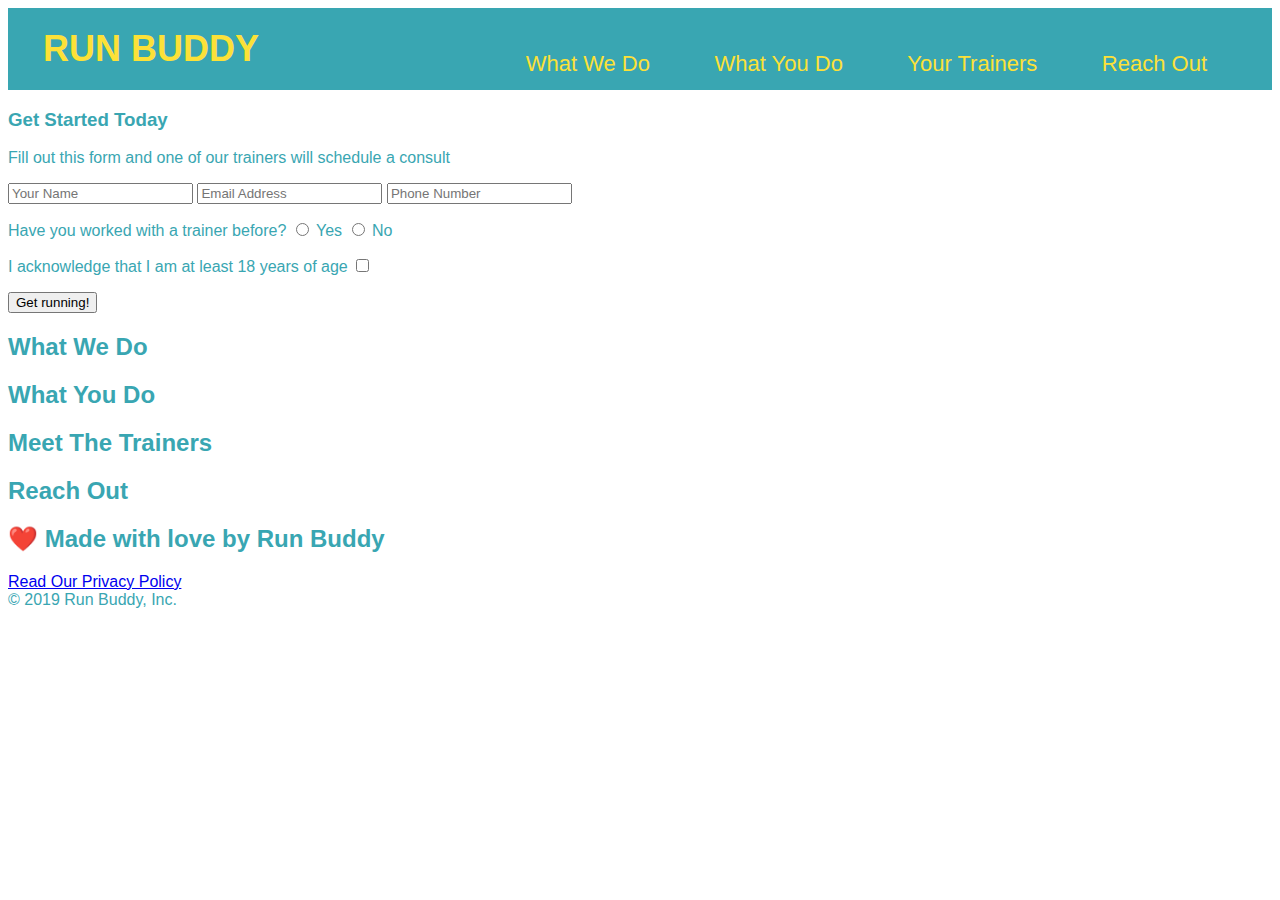
==== index.html @ 3d47bab9 "finished the HTML for the form" ====
<!DOCTYPE html>
<html lang="en">
<head>
<meta charset="UTF-8" /> 
<title>Run Buddy</title>
<link rel="stylesheet" href="./assets/css/style.css"/>
</style>
</head>
<body>
    <!--navigation-->
    <header>
    <h1>
        <a href="/">RUN BUDDY</a>
    </h1>
    <nav>
        <!--Unordered list elements-->
        <ul>
            <!--List item element-->
            <li>
                <!--Anchor element-->
                <a href="#what-we-do">What We Do</a>
            </li>
            <li>
                <a href="#what-you-do">What You Do</a>
            </li>
            <li>
            <a href="#your-trainers">Your Trainers</a>
            </li>
            <li>
                <a href="#reach-out">Reach Out</a>
            </li>
        </ul>
    </nav>
</header>

<!--hero/jumbotron-->
<section>
    <div>
        <h3>Get Started Today</h3>
        <p>Fill out this form and one of our trainers will schedule a consult</p>

        <!--Form Elements-->
        <form>
            <label for="Enter full name:"></label>
            <input type="text" placeholder="Your Name" name="name" id="name" />
            <label for="Enter email address:"></label>
            <input type="email" placeholder="Email Address" id="email" />
            <label for="Enter a telephone number:"></label>
            <input type="tel" placeholder="Phone Number" id="phone" />
            <p>
                Have you worked with a trainer before?
                <input type="radio" name="trainer-confirm" id="trainer-yes" />
                <label for="trainer-yes">Yes</label>
                <input type="radio" name="trainer-confirm" id="trainer-no" />
                <label for="trainer-no">No</label>
            </p>
            <p>
                I acknowledge that I am at least 18 years of age
                <input type="checkbox" name="age-confirm" id="checkbox" />
            </p>
            <button type="submit">
                Get running!
            </button>
        </form>
    </div>
</section>
<!--End hero-->

<!--"What we do" section-->
<section>
    <h2>What We Do</h2>
</section>

<!--"What you do" section-->
<section>
    <h2> What You Do</h2>
</section>

<!--meet the trainers-->
<section>
    <h2>Meet The Trainers</h2>
</section>

<!--"reach out" section-->
<section>
    <h2>Reach Out</h2>
</section>

<!--footer-->
<footer>
    <h2>❤️ Made with love by Run Buddy</h2>
    <div>
        <a href="#">Read Our Privacy Policy</a><br />
        &copy; 2019 Run Buddy, Inc.
    </div>
</footer>
</body>
</html>
---- assets/css/style.css ----
body {
    /* more on this crazy alphanumerical value in a minute*/
    color: #39a6b2;
    font-family: Helvetica, Arial, sans-serif;
}

/* apply styles to <header> */
header {
    padding:20px 35px;
    background-color: #39a6b2;
}

header h1 {
    font-weight: bold;
    font-size: 36px;
    color: #fce138;
    margin: 0;
    display: inline;
}
header a {
    color: #fce138;
    text-decoration: none;
}

header nav {
    float: right;
    margin: 7px 0;
}

header nav ul li {
    display: inline;
}

header nav ul li a {
    margin: 0 30px;
    font-weight: lighter;
    font-size: 22px;
}
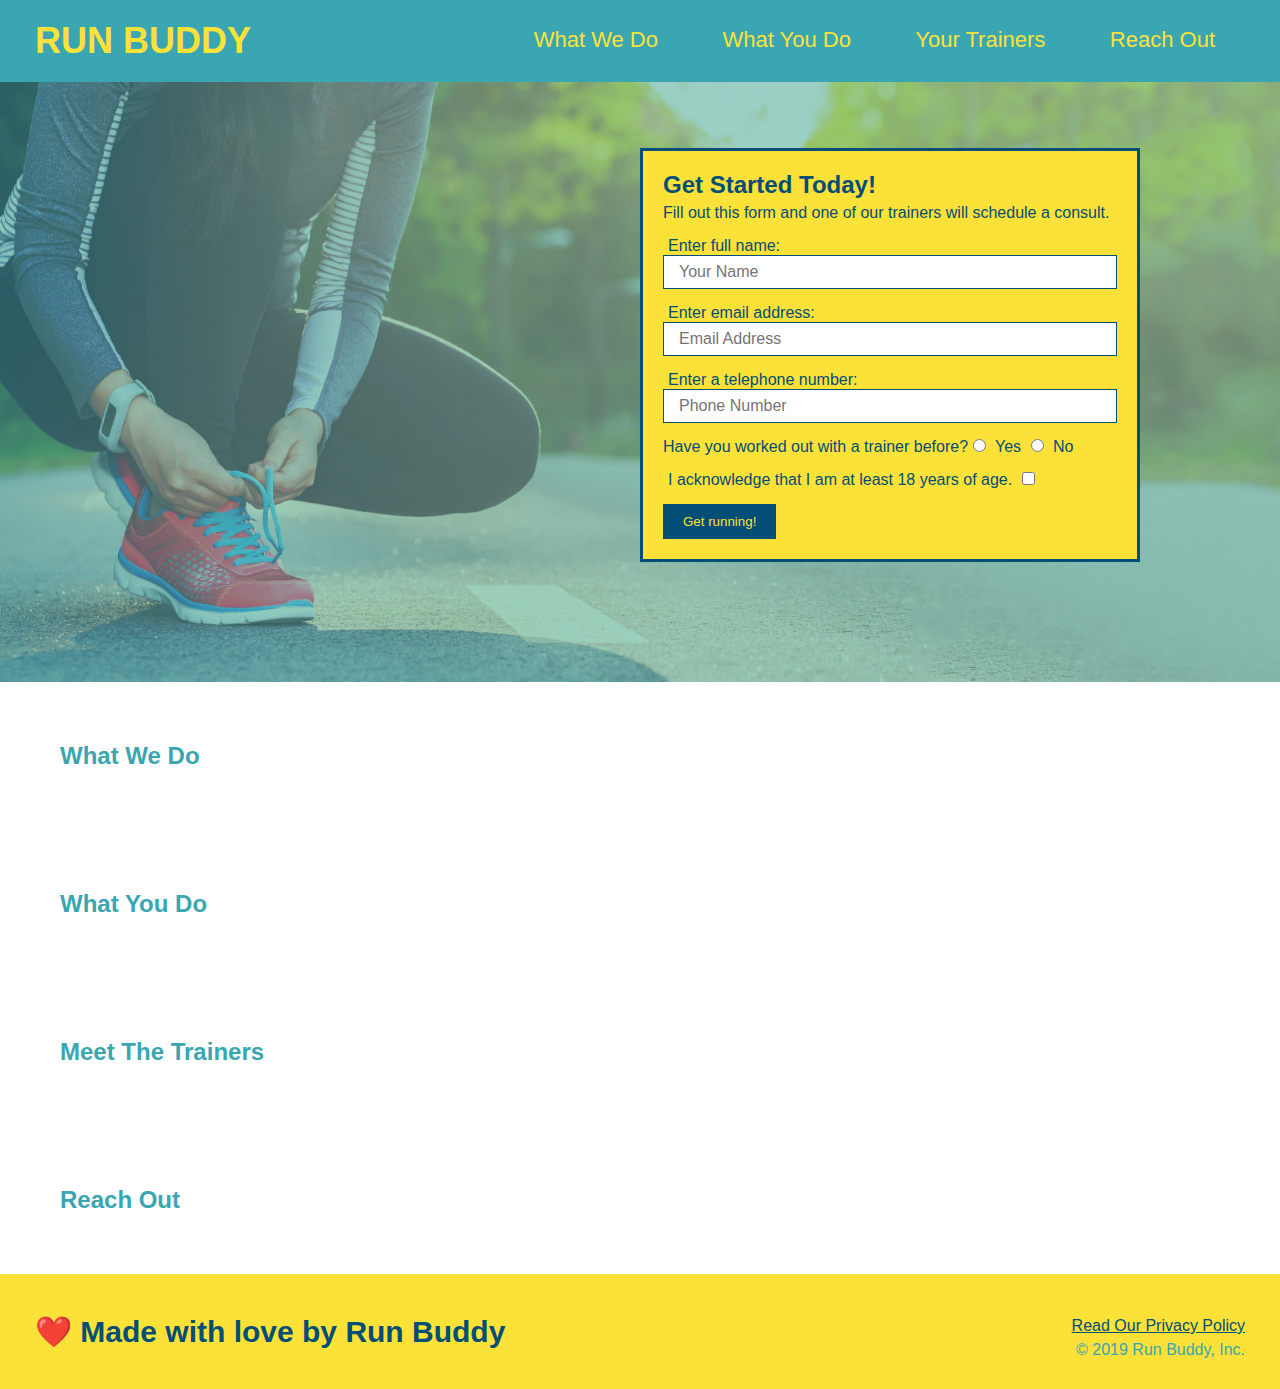
==== commit ae5bbc52: "styled hero section" ====
--- a/index.html
+++ b/index.html
@@ -24,7 +24,7 @@
                 <a href="#what-you-do">What You Do</a>
             </li>
             <li>
-            <a href="#your-trainers">Your Trainers</a>
+                <a href="#your-trainers">Your Trainers</a>
             </li>
             <li>
                 <a href="#reach-out">Reach Out</a>
@@ -33,38 +33,38 @@
     </nav>
 </header>
 
-<!--hero/jumbotron-->
-<section>
-    <div>
-        <h3>Get Started Today</h3>
-        <p>Fill out this form and one of our trainers will schedule a consult</p>
-
-        <!--Form Elements-->
-        <form>
-            <label for="Enter full name:"></label>
-            <input type="text" placeholder="Your Name" name="name" id="name" />
-            <label for="Enter email address:"></label>
-            <input type="email" placeholder="Email Address" id="email" />
-            <label for="Enter a telephone number:"></label>
-            <input type="tel" placeholder="Phone Number" id="phone" />
-            <p>
-                Have you worked with a trainer before?
-                <input type="radio" name="trainer-confirm" id="trainer-yes" />
-                <label for="trainer-yes">Yes</label>
-                <input type="radio" name="trainer-confirm" id="trainer-no" />
-                <label for="trainer-no">No</label>
-            </p>
-            <p>
-                I acknowledge that I am at least 18 years of age
-                <input type="checkbox" name="age-confirm" id="checkbox" />
-            </p>
-            <button type="submit">
-                Get running!
-            </button>
-        </form>
+<!-- hero section -->
+<section class="hero">
+    <div class="hero-form">
+      <h3>Get Started Today!</h3>
+      <p>Fill out this form and one of our trainers will schedule a consult.</p>
+      <form>
+        <label for="name">Enter full name:</label>
+        <input type="text" placeholder="Your Name" name="name" id="name" class="form-input"/>
+        <label for="email">Enter email address:</label>
+        <input type="email" placeholder="Email Address" name="email" id="email" class="form-input"/>
+        <label for="phone">Enter a telephone number:</label>
+        <input type="tel" placeholder="Phone Number" name="phone" id="phone" class="form-input"/>
+        <p>
+          Have you worked out with a trainer before?
+          <input type="radio" name="trainer-confirm" id="trainer-yes" />
+          <label for="trainer-yes">Yes</label>
+          <input type="radio" name="trainer-confirm" id="trainer-no" />
+          <label for="trainer-no">No</label>
+        </p>
+        <p>
+          <label for="checkbox" >
+            I acknowledge that I am at least 18 years of age.
+          </label>
+          <input type="checkbox" name="age-confirm" id="checkbox" />
+        </p>
+        <button type="submit">
+          Get running!
+        </button>
+      </form>
     </div>
-</section>
-<!--End hero-->
+  </section>
+  <!-- end hero -->
 
 <!--"What we do" section-->
 <section>
--- a/assets/css/style.css
+++ b/assets/css/style.css
@@ -1,3 +1,8 @@
+* {
+    margin: 0;
+    box-sizing: border-box;
+}
+
 body {
     /* more on this crazy alphanumerical value in a minute*/
     color: #39a6b2;
@@ -35,4 +40,85 @@
     margin: 0 30px;
     font-weight: lighter;
     font-size: 22px;
-}+}
+
+/* Apply styling to <footer>*/
+footer {
+    background: #fce138;
+    width: 100%;
+    padding: 40px 35px;
+}
+
+footer h2 {
+    display: inline;
+    color: #024e76;
+    font-size: 30px;
+    margin: 0;
+}
+
+footer div {
+    float: right;
+    line-height: 1.5;
+    text-align: right;
+}
+
+footer a {
+    color: #024e76;
+}
+
+section {
+    padding: 60px;
+}
+
+/*Hero Style Start*/
+.hero {
+    background-image: url("../images/hero-bg.jpg");
+    height: 600px;
+    background-size: cover;
+    background-position: center;
+    position: relative;
+}
+
+.hero-form {
+    color: #024e76;
+    background-color: #fce138;
+    padding: 20px;
+    width: 500px;
+    border-style: solid;
+    border-width: 3px;
+    border-color: #024e76;
+    position: absolute;
+    bottom: 120px;
+    right: 140px;
+}
+.hero-form h3 {
+    margin: 0px;
+    font-size: 24px;
+}
+
+.hero-form p {
+    margin: 5px 0 15px 0;
+}
+
+.form-input {
+    border: 1px solid #024e76;
+    display: block;
+    padding: 7px 15px;
+    font-size: 16px;
+    color: #024e76;
+    width: 100%;
+    margin-bottom: 15px;
+}
+
+.hero-form label {
+    margin: 0 5px;
+}
+
+.hero-form button {
+    color: #fce138;
+    background-color: #024e76;
+    border: none;
+    padding: 10px 20px;
+    font-size: 16 px;
+}
+/*Hero Style End*/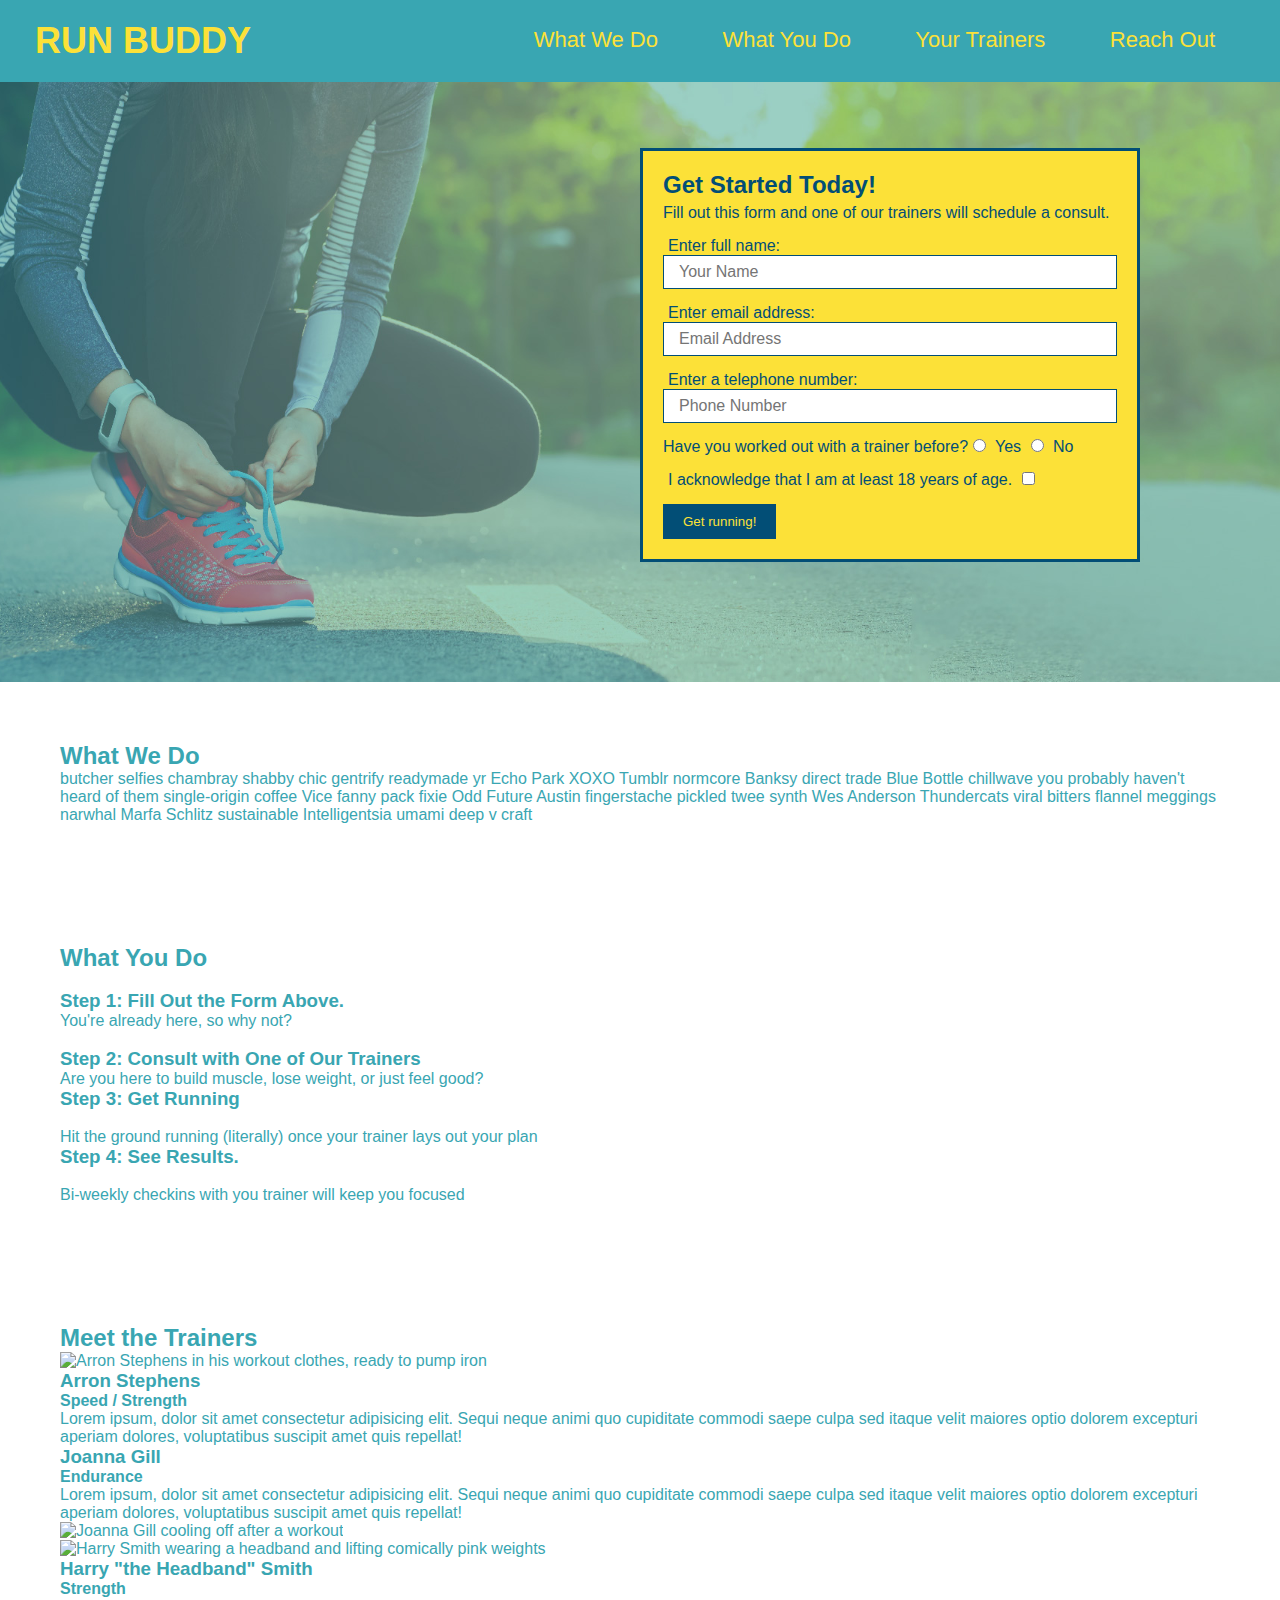
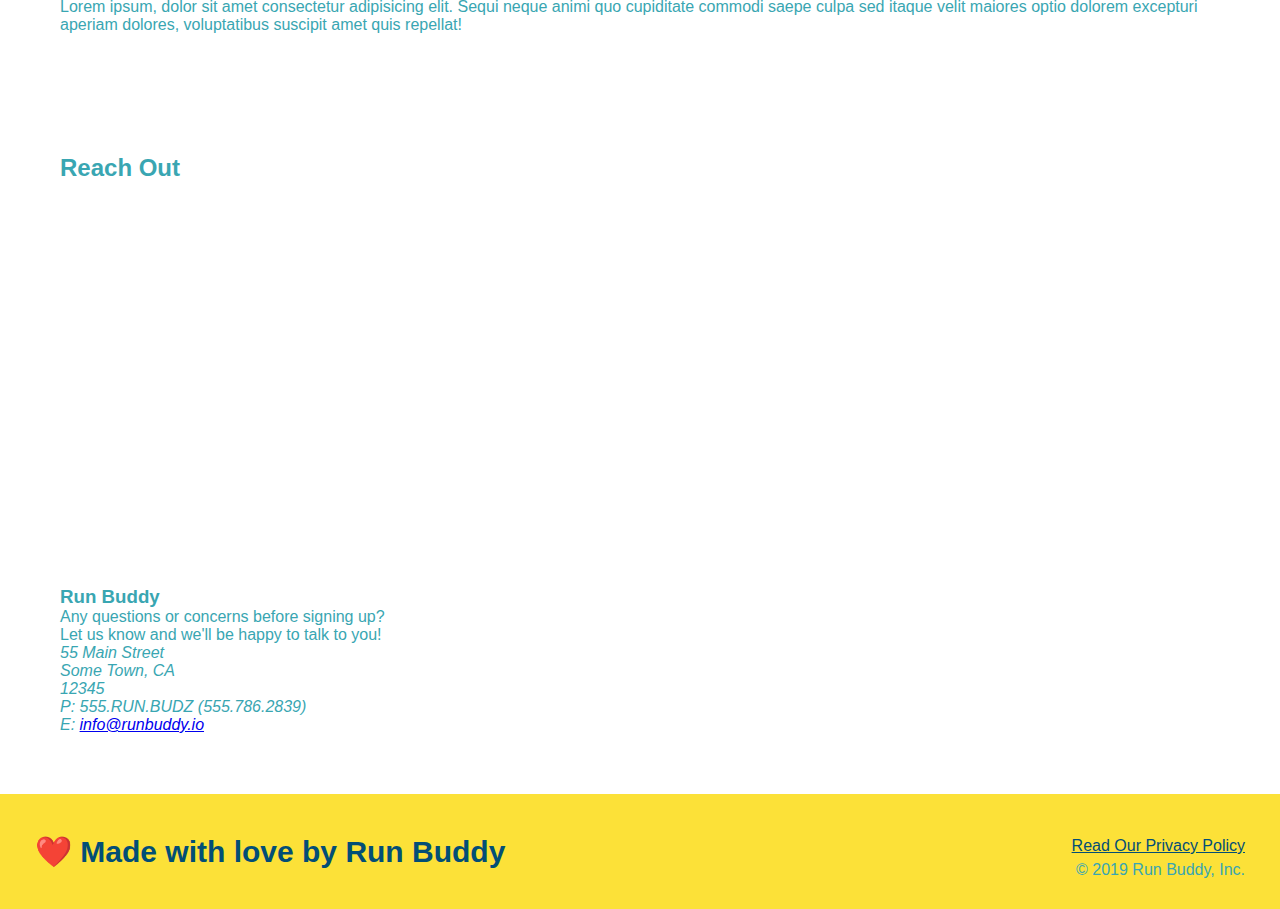
==== commit 19490bc6: "added iframe" ====
--- a/index.html
+++ b/index.html
@@ -67,23 +67,120 @@
   <!-- end hero -->
 
 <!--"What we do" section-->
-<section>
-    <h2>What We Do</h2>
+<section id="what-we-do" class="intro">
+    <h2 class="section-title primary-border">What We Do</h2>
+    <p>
+        butcher selfies chambray shabby chic gentrify readymade yr Echo Park XOXO Tumblr normcore Banksy direct trade Blue Bottle chillwave you probably haven't heard of them single-origin coffee Vice fanny pack fixie Odd Future Austin fingerstache pickled twee synth Wes Anderson Thundercats viral bitters flannel meggings narwhal Marfa Schlitz sustainable Intelligentsia umami deep v craft
+    </p>
 </section>
 
 <!--"What you do" section-->
-<section>
-    <h2> What You Do</h2>
+<section id="what-you-do" class="steps">
+    <h2 class="section-title secondary-border"> What You Do</h2>
+    <div>
+        <!--insert this img element-->
+        <img src="./assets/images/01-04-svgs/step-1.svg" alt="" />
+        <h3>
+            Step 1: <span>Fill Out the Form Above.</span>
+        </h3>
+        <p>
+            You're already here, so why not?
+        </p>
+    </div>
+    <div>
+        <img src="./assets/images/01-04-svgs/step-2.svg" alt="" />
+        <h3>
+            Step 2: <span>Consult with One of Our Trainers</span>
+        </h3>
+        <p>
+            Are you here to build muscle, lose weight, or just feel good?
+        </p>
+    </div>
+    <div>
+        <h3>Step 3: <span>Get Running</span></h3>
+        <img src="./assets/images/01-04-svgs/step-3.svg" alt="" />
+        <p> Hit the ground running (literally) once your trainer lays out your plan</p>
+    </div>
+    <div>
+        <h3>Step 4: <span>See Results.</span></h3>
+        <img src="./assets/images/01-04-svgs/step-4.svg" alt="" />
+        <p>Bi-weekly checkins with you trainer will keep you focused</p>
+    </div>
 </section>
 
 <!--meet the trainers-->
-<section>
-    <h2>Meet The Trainers</h2>
+<section id="your-trainers" class="trainers">
+    <h2 class="section-title primary-border">
+        Meet the Trainers
+    </h2>
+    <article class="trainer">
+        <img src="./assets/images/trainer-1.jpg" alt="Arron Stephens in his workout clothes, ready to pump iron" />
+        <div class="trainer-bio text-left">
+            <h3>
+                Arron Stephens
+            </h3>
+            <h4>
+                Speed / Strength
+            </h4>
+            <p>
+                Lorem ipsum, dolor sit amet consectetur adipisicing elit. Sequi neque animi quo cupiditate commodi saepe culpa sed
+      itaque velit maiores optio dolorem excepturi aperiam dolores, voluptatibus suscipit amet quis repellat!
+            </p>
+        </div>
+    </article>
+
+    <!--Second trainer bio-->
+    <article class="trainer">
+        <div class="trainer-bio text-right">
+            <h3>Joanna Gill</h3>
+            <h4>Endurance</h4>
+            <p>
+                Lorem ipsum, dolor sit amet consectetur adipisicing elit. Sequi neque animi quo cupiditate commodi saepe culpa sed
+      itaque velit maiores optio dolorem excepturi aperiam dolores, voluptatibus suscipit amet quis repellat!
+            </p>
+        </div>
+        <img src="./assets/images/trainer-2.jpg" alt="Joanna Gill cooling off after a workout" />
+    </article>
+    
+    <!--Third trainer bio-->
+    <article class="trainer">
+    <img src="./assets/images/trainer-3.jpg" alt="Harry Smith wearing a headband and lifting comically pink weights" />
+    <div class="trainer-bio text-left">
+        <h3>Harry "the Headband" Smith</h3>
+        <h4>Strength</h4>
+        <p>Lorem ipsum, dolor sit amet consectetur adipisicing elit. Sequi neque animi quo cupiditate commodi saepe culpa sed
+            itaque velit maiores optio dolorem excepturi aperiam dolores, voluptatibus suscipit amet quis repellat!</p>
+    </div>
+    </article>
 </section>
 
 <!--"reach out" section-->
 <section>
     <h2>Reach Out</h2>
+    <div class="contact-info">
+        <iframe src="https://www.google.com/maps/embed?pb=!1m18!1m12!1m3!1d3301.337082433855!2d-118.65675028418973!3d34.16329848057593!2m3!1f0!2f0!3f0!3m2!1i1024!2i768!4f13.1!3m3!1m2!1s0x80c29e0c1204b385%3A0xc49e8373197cfd57!2s24220%20Long%20Valley%20Rd%2C%20Hidden%20Hills%2C%20CA%2091302!5e0!3m2!1sen!2sus!4v1628888184252!5m2!1sen!2sus" 
+        width="400" 
+        height="400" 
+        style="border:0;" 
+        allowfullscreen="" 
+        loading="lazy">
+        </iframe>
+    </div>
+    <div>
+        <h3>Run Buddy</h3>
+        <p>Any questions or concerns before signing up?
+            <br/>
+            Let us know and we'll be happy to talk to you!
+        </p>
+        <address>
+            55 Main Street <br/>
+            Some Town, CA <br/>
+            12345<br/>
+            P: 555.RUN.BUDZ (555.786.2839) <br/>
+            E: <a href="mailto:info@runbuddy.io">info@runbuddy.io</a>
+        </address>
+        </address>
+    </div>
 </section>
 
 <!--footer-->
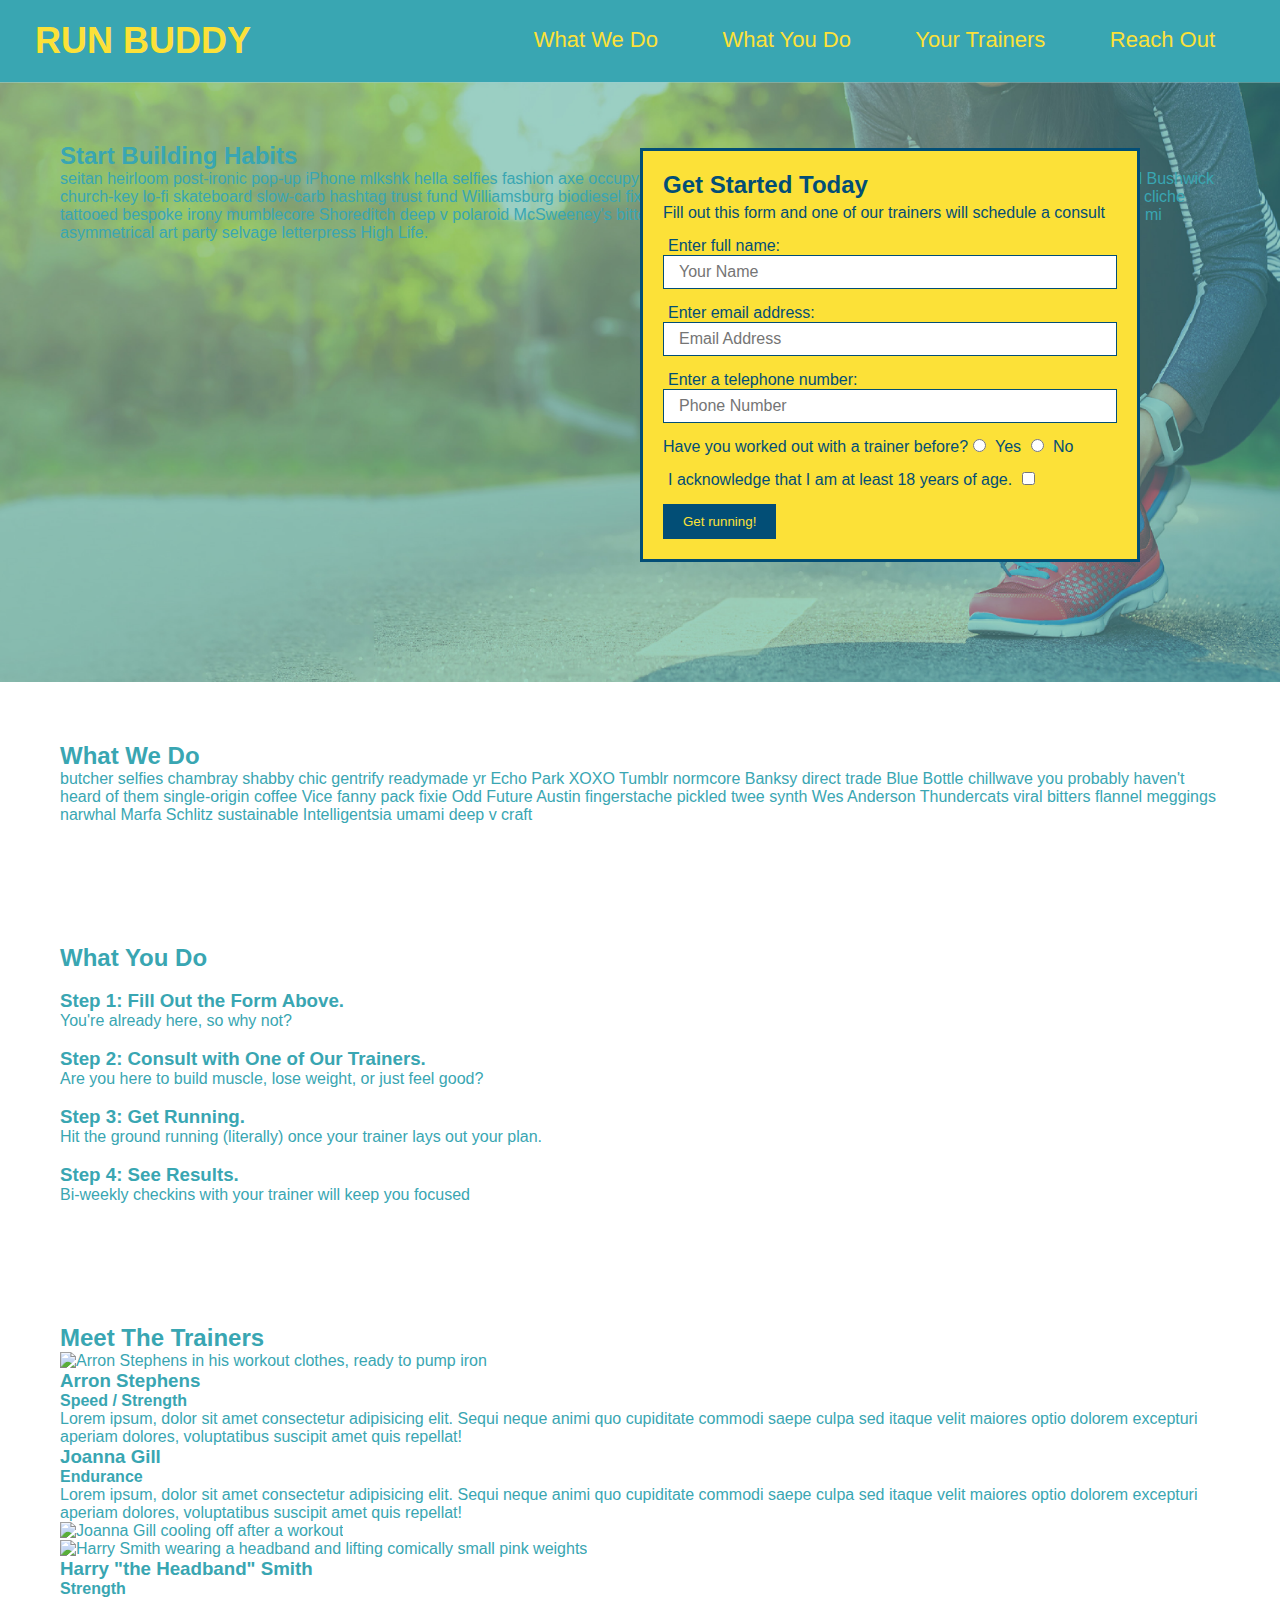
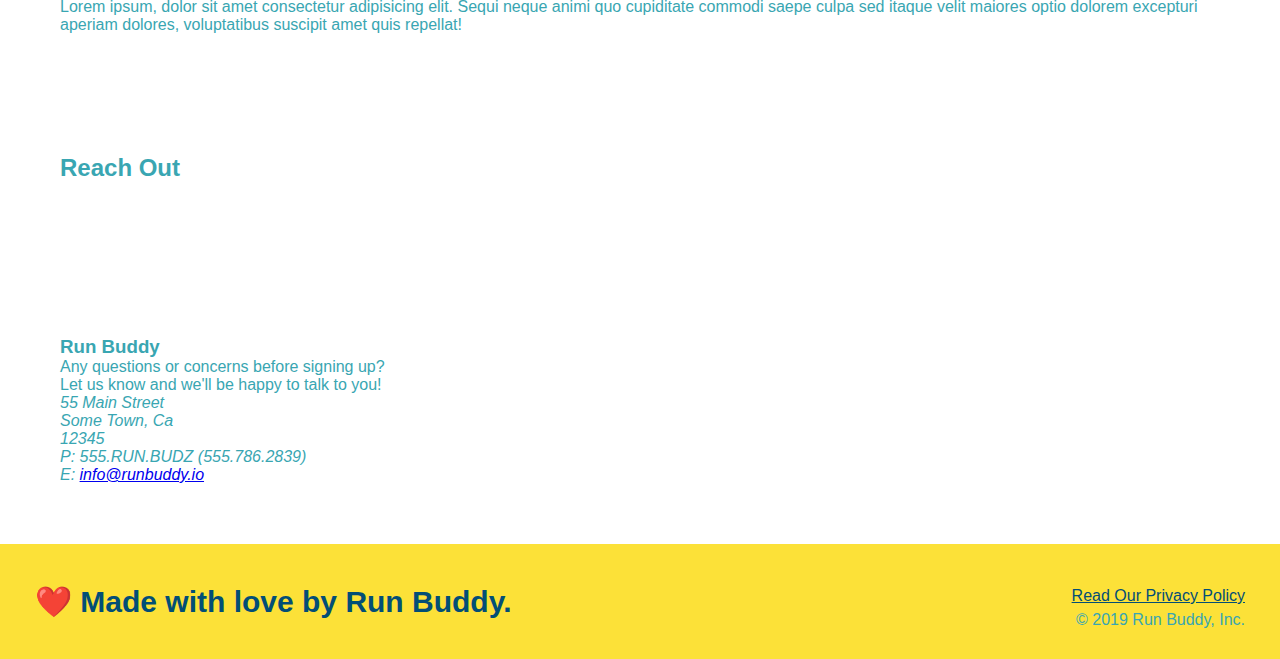
==== commit d3c12571: "add content to hero, replace image" ====
--- a/index.html
+++ b/index.html
@@ -1,50 +1,54 @@
 <!DOCTYPE html>
 <html lang="en">
+
 <head>
-<meta charset="UTF-8" /> 
-<title>Run Buddy</title>
-<link rel="stylesheet" href="./assets/css/style.css"/>
-</style>
+  <meta charset="UTF-8" />
+  <title>Run Buddy</title>
+  <link rel="stylesheet" href="./assets/css/style.css" />
+  <link rel="stylesheet" href="./assets/css/secondary-styles.css" />
 </head>
+
 <body>
-    <!--navigation-->
-    <header>
+  <!-- navigation -->
+  <header>
     <h1>
-        <a href="/">RUN BUDDY</a>
+      <a href="/">
+        RUN BUDDY
+      </a>
     </h1>
     <nav>
-        <!--Unordered list elements-->
-        <ul>
-            <!--List item element-->
-            <li>
-                <!--Anchor element-->
-                <a href="#what-we-do">What We Do</a>
-            </li>
-            <li>
-                <a href="#what-you-do">What You Do</a>
-            </li>
-            <li>
-                <a href="#your-trainers">Your Trainers</a>
-            </li>
-            <li>
-                <a href="#reach-out">Reach Out</a>
-            </li>
-        </ul>
+      <!-- Unordered list element -->
+      <ul>
+        <!-- List item element-->
+        <li>
+          <!-- Anchor element -->
+          <a href="#what-we-do">What We Do</a>
+        </li>
+        <li>
+          <a href="#what-you-do">What You Do</a>
+        </li>
+        <li>
+          <a href="#your-trainers">Your Trainers</a>
+        </li>
+        <li>
+          <a href="#reach-out">Reach Out</a>
+        </li>
+      </ul>
     </nav>
-</header>
-
-<!-- hero section -->
-<section class="hero">
+  </header>
+
+  <!-- hero/jumbotron -->
+  <section class="hero">
     <div class="hero-form">
-      <h3>Get Started Today!</h3>
-      <p>Fill out this form and one of our trainers will schedule a consult.</p>
+      <h3>Get Started Today</h3>
+      <p>Fill out this form and one of our trainers will schedule a consult</p>
       <form>
         <label for="name">Enter full name:</label>
-        <input type="text" placeholder="Your Name" name="name" id="name" class="form-input"/>
+        <input type="text" placeholder="Your Name" name="name" id="name" class="form-input" />
         <label for="email">Enter email address:</label>
-        <input type="email" placeholder="Email Address" name="email" id="email" class="form-input"/>
+        <input type="text" placeholder="Email Address" name="email" id="email" class="form-input" />
         <label for="phone">Enter a telephone number:</label>
-        <input type="tel" placeholder="Phone Number" name="phone" id="phone" class="form-input"/>
+        <input type="text" placeholder="Phone Number" name="phone" id="phone" class="form-input" />
         <p>
           Have you worked out with a trainer before?
           <input type="radio" name="trainer-confirm" id="trainer-yes" />
@@ -53,143 +57,146 @@
           <label for="trainer-no">No</label>
         </p>
         <p>
-          <label for="checkbox" >
+          <label for="checkbox">
             I acknowledge that I am at least 18 years of age.
           </label>
-          <input type="checkbox" name="age-confirm" id="checkbox" />
+          <input type="checkbox" name="checkpoint1" id="checkbox" />
         </p>
         <button type="submit">
           Get running!
         </button>
       </form>
     </div>
-  </section>
-  <!-- end hero -->
-
-<!--"What we do" section-->
-<section id="what-we-do" class="intro">
+    <div class="hero-cta">
+      <h2> Start Building Habits</h2>
+      <p>
+        seitan heirloom post-ironic pop-up iPhone mlkshk hella selfies fashion axe occupy readymade put a bird on it messenger bag Wes Anderson Schlitz plaid Bushwick church-key lo-fi skateboard slow-carb hashtag trust fund Williamsburg biodiesel fixie farm-to-table 8-bit banjo XOXO Banksy chillwave bicycle rights retro cliche tattooed bespoke irony mumblecore Shoreditch deep v polaroid McSweeney's bitters cray gentrify tofu Marfa you probably haven't heard of them yr banh mi asymmetrical art party selvage letterpress High Life.
+      </p>
+    </div>
+  </section>
+
+  <!-- "what we do" section -->
+  <section id="what-we-do" class="intro">
     <h2 class="section-title primary-border">What We Do</h2>
     <p>
-        butcher selfies chambray shabby chic gentrify readymade yr Echo Park XOXO Tumblr normcore Banksy direct trade Blue Bottle chillwave you probably haven't heard of them single-origin coffee Vice fanny pack fixie Odd Future Austin fingerstache pickled twee synth Wes Anderson Thundercats viral bitters flannel meggings narwhal Marfa Schlitz sustainable Intelligentsia umami deep v craft
+      butcher selfies chambray shabby chic gentrify readymade yr Echo Park XOXO Tumblr normcore Banksy direct trade Blue
+      Bottle chillwave you probably haven't heard of them single-origin coffee Vice fanny pack fixie Odd Future Austin
+      fingerstache pickled twee synth Wes Anderson Thundercats viral bitters flannel meggings narwhal Marfa Schlitz
+      sustainable Intelligentsia umami deep v craft
     </p>
-</section>
-
-<!--"What you do" section-->
-<section id="what-you-do" class="steps">
-    <h2 class="section-title secondary-border"> What You Do</h2>
-    <div>
-        <!--insert this img element-->
-        <img src="./assets/images/01-04-svgs/step-1.svg" alt="" />
-        <h3>
-            Step 1: <span>Fill Out the Form Above.</span>
-        </h3>
-        <p>
-            You're already here, so why not?
-        </p>
-    </div>
-    <div>
-        <img src="./assets/images/01-04-svgs/step-2.svg" alt="" />
-        <h3>
-            Step 2: <span>Consult with One of Our Trainers</span>
-        </h3>
-        <p>
-            Are you here to build muscle, lose weight, or just feel good?
-        </p>
-    </div>
-    <div>
-        <h3>Step 3: <span>Get Running</span></h3>
-        <img src="./assets/images/01-04-svgs/step-3.svg" alt="" />
-        <p> Hit the ground running (literally) once your trainer lays out your plan</p>
-    </div>
-    <div>
-        <h3>Step 4: <span>See Results.</span></h3>
-        <img src="./assets/images/01-04-svgs/step-4.svg" alt="" />
-        <p>Bi-weekly checkins with you trainer will keep you focused</p>
-    </div>
-</section>
-
-<!--meet the trainers-->
-<section id="your-trainers" class="trainers">
-    <h2 class="section-title primary-border">
-        Meet the Trainers
-    </h2>
+  </section>
+
+  <!-- "what you do" section -->
+  <section id="what-you-do" class="steps">
+    <h2 class="section-title secondary-border">What You Do</h2>
+
+    <div>
+      <img src="./assets/images/step-1.svg" alt="" />
+      <h3>Step 1: <span>Fill Out the Form Above.</span></h3>
+      <p>You're already here, so why not?</p>
+    </div>
+
+    <div>
+      <img src="./assets/images/step-2.svg" alt="" />
+      <h3>Step 2: <span>Consult with One of Our Trainers.</span></h3>
+      <p>Are you here to build muscle, lose weight, or just feel good?</p>
+    </div>
+
+    <div>
+      <img src="./assets/images/step-3.svg" alt="" />
+      <h3>Step 3: <span>Get Running.</span></h3>
+      <p>Hit the ground running (literally) once your trainer lays out your plan.</p>
+    </div>
+
+    <div>
+      <img src="./assets/images/step-4.svg" alt="" />
+      <h3>Step 4: <span>See Results.</span></h3>
+      <p>Bi-weekly checkins with your trainer will keep you focused</p>
+    </div>
+  </section>
+
+  <!-- "meet the trainers" section -->
+  <section id="your-trainers" class="trainers">
+    <h2 class="section-title primary-border">Meet The Trainers</h2>
     <article class="trainer">
-        <img src="./assets/images/trainer-1.jpg" alt="Arron Stephens in his workout clothes, ready to pump iron" />
-        <div class="trainer-bio text-left">
-            <h3>
-                Arron Stephens
-            </h3>
-            <h4>
-                Speed / Strength
-            </h4>
-            <p>
-                Lorem ipsum, dolor sit amet consectetur adipisicing elit. Sequi neque animi quo cupiditate commodi saepe culpa sed
-      itaque velit maiores optio dolorem excepturi aperiam dolores, voluptatibus suscipit amet quis repellat!
-            </p>
-        </div>
+      <img src="./assets/images/trainer-1.jpg" alt="Arron Stephens in his workout clothes, ready to pump iron" />
+      <div class="trainer-bio text-left">
+        <h3>Arron Stephens</h3>
+        <h4>Speed / Strength</h4>
+        <p>
+          Lorem ipsum, dolor sit amet consectetur adipisicing elit. Sequi neque animi quo cupiditate commodi saepe culpa
+          sed
+          itaque velit maiores optio dolorem excepturi aperiam dolores, voluptatibus suscipit amet quis repellat!
+        </p>
+      </div>
     </article>
 
-    <!--Second trainer bio-->
+    <!-- second trainer bio -->
     <article class="trainer">
-        <div class="trainer-bio text-right">
-            <h3>Joanna Gill</h3>
-            <h4>Endurance</h4>
-            <p>
-                Lorem ipsum, dolor sit amet consectetur adipisicing elit. Sequi neque animi quo cupiditate commodi saepe culpa sed
-      itaque velit maiores optio dolorem excepturi aperiam dolores, voluptatibus suscipit amet quis repellat!
-            </p>
-        </div>
-        <img src="./assets/images/trainer-2.jpg" alt="Joanna Gill cooling off after a workout" />
+      <div class="trainer-bio text-right">
+        <h3>Joanna Gill</h3>
+        <h4>Endurance</h4>
+        <p>
+          Lorem ipsum, dolor sit amet consectetur adipisicing elit. Sequi neque animi quo cupiditate commodi saepe culpa
+          sed
+          itaque velit maiores optio dolorem excepturi aperiam dolores, voluptatibus suscipit amet quis repellat!
+        </p>
+      </div>
+      <img src="./assets/images/trainer-2.jpg" alt="Joanna Gill cooling off after a workout" />
     </article>
-    
-    <!--Third trainer bio-->
+
+    <!-- third trainer bio -->
     <article class="trainer">
-    <img src="./assets/images/trainer-3.jpg" alt="Harry Smith wearing a headband and lifting comically pink weights" />
-    <div class="trainer-bio text-left">
+      <img src="./assets/images/trainer-3.jpg"
+        alt="Harry Smith wearing a headband and lifting comically small pink weights" />
+      <div class="trainer-bio text-left">
         <h3>Harry "the Headband" Smith</h3>
         <h4>Strength</h4>
-        <p>Lorem ipsum, dolor sit amet consectetur adipisicing elit. Sequi neque animi quo cupiditate commodi saepe culpa sed
-            itaque velit maiores optio dolorem excepturi aperiam dolores, voluptatibus suscipit amet quis repellat!</p>
-    </div>
+        <p>
+          Lorem ipsum, dolor sit amet consectetur adipisicing elit. Sequi neque animi quo cupiditate commodi saepe culpa
+          sed
+          itaque velit maiores optio dolorem excepturi aperiam dolores, voluptatibus suscipit amet quis repellat!
+        </p>
+      </div>
     </article>
-</section>
-
-<!--"reach out" section-->
-<section>
-    <h2>Reach Out</h2>
+  </section>
+
+  <!-- "reach out" section -->
+  <section id="reach-out" class="contact">
+    <h2 class="section-title secondary-border">Reach Out</h2>
     <div class="contact-info">
-        <iframe src="https://www.google.com/maps/embed?pb=!1m18!1m12!1m3!1d3301.337082433855!2d-118.65675028418973!3d34.16329848057593!2m3!1f0!2f0!3f0!3m2!1i1024!2i768!4f13.1!3m3!1m2!1s0x80c29e0c1204b385%3A0xc49e8373197cfd57!2s24220%20Long%20Valley%20Rd%2C%20Hidden%20Hills%2C%20CA%2091302!5e0!3m2!1sen!2sus!4v1628888184252!5m2!1sen!2sus" 
-        width="400" 
-        height="400" 
+      <iframe 
+        src="https://www.google.com/maps/embed?pb=!1m18!1m12!1m3!1d3147.1079747227936!2d-120.42364418397035!3d37.92790791110593!2m3!1f0!2f0!3f0!3m2!1i1024!2i768!4f13.1!3m3!1m2!1s0x8090c49129b6ac57%3A0xb56c7eb95a2cd8bd!2sMain%20St%2C%20California%2095327!5e0!3m2!1sen!2sus!4v1616426329495!5m2!1sen!2sus"
         style="border:0;" 
-        allowfullscreen="" 
+        allowfullscreen=""
         loading="lazy">
-        </iframe>
-    </div>
-    <div>
+      </iframe>
+      <div>
         <h3>Run Buddy</h3>
-        <p>Any questions or concerns before signing up?
-            <br/>
-            Let us know and we'll be happy to talk to you!
+        <p>
+          Any questions or concerns before signing up?
+          <br />
+          Let us know and we'll be happy to talk to you!
         </p>
         <address>
-            55 Main Street <br/>
-            Some Town, CA <br/>
-            12345<br/>
-            P: 555.RUN.BUDZ (555.786.2839) <br/>
-            E: <a href="mailto:info@runbuddy.io">info@runbuddy.io</a>
+          55 Main Street <br />
+          Some Town, Ca <br />
+          12345<br />
+          P: 555.RUN.BUDZ (555.786.2839)<br />
+          E: <a href="mailto:info@runbuddy.io">info@runbuddy.io</a>
         </address>
-        </address>
-    </div>
-</section>
-
-<!--footer-->
-<footer>
-    <h2>❤️ Made with love by Run Buddy</h2>
-    <div>
-        <a href="#">Read Our Privacy Policy</a><br />
-        &copy; 2019 Run Buddy, Inc.
-    </div>
-</footer>
+      </div>
+    </div>
+  </section>
+
+  <!-- footer -->
+  <footer>
+    <h2>❤️ Made with love by Run Buddy.</h2>
+    <div>
+      <a href="./privacy-policy.html">Read Our Privacy Policy</a><br />
+      &copy; 2019 Run Buddy, Inc.
+    </div>
+  </footer>
 </body>
-</html>+
+</html>
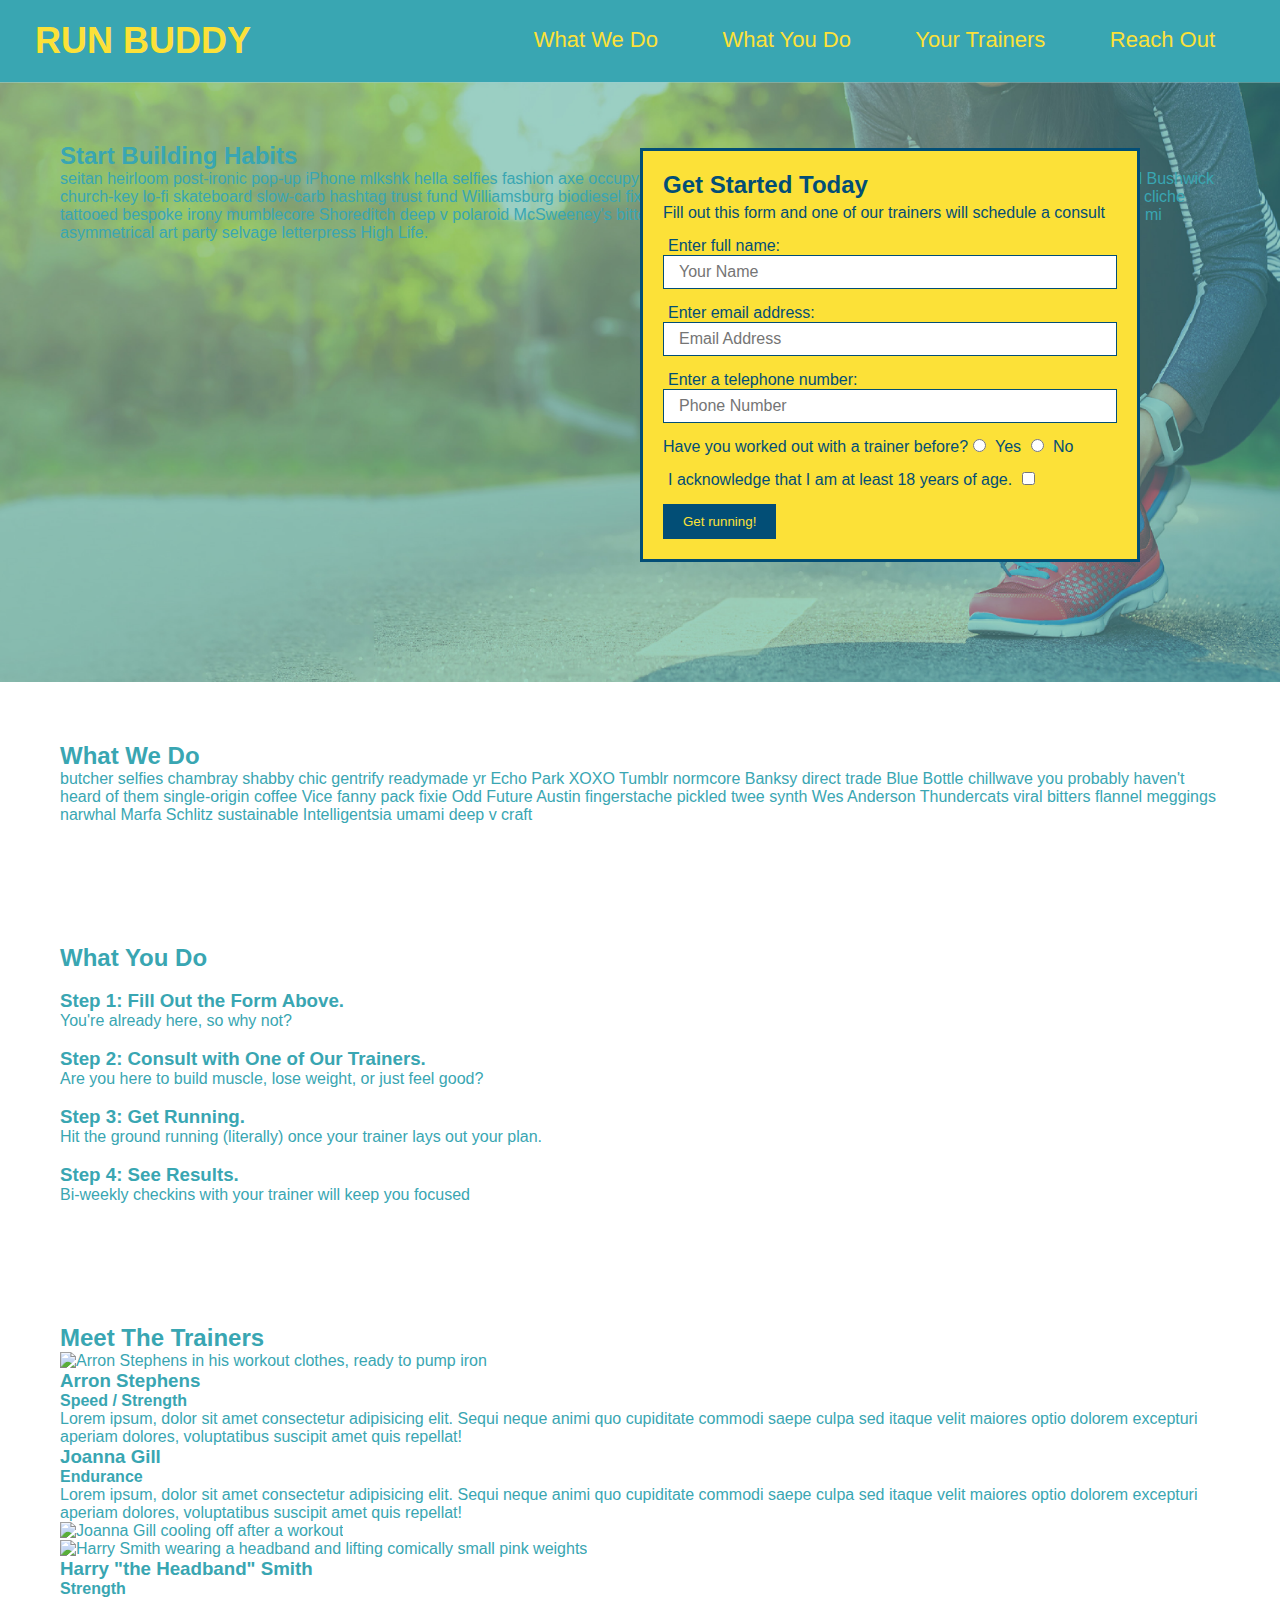
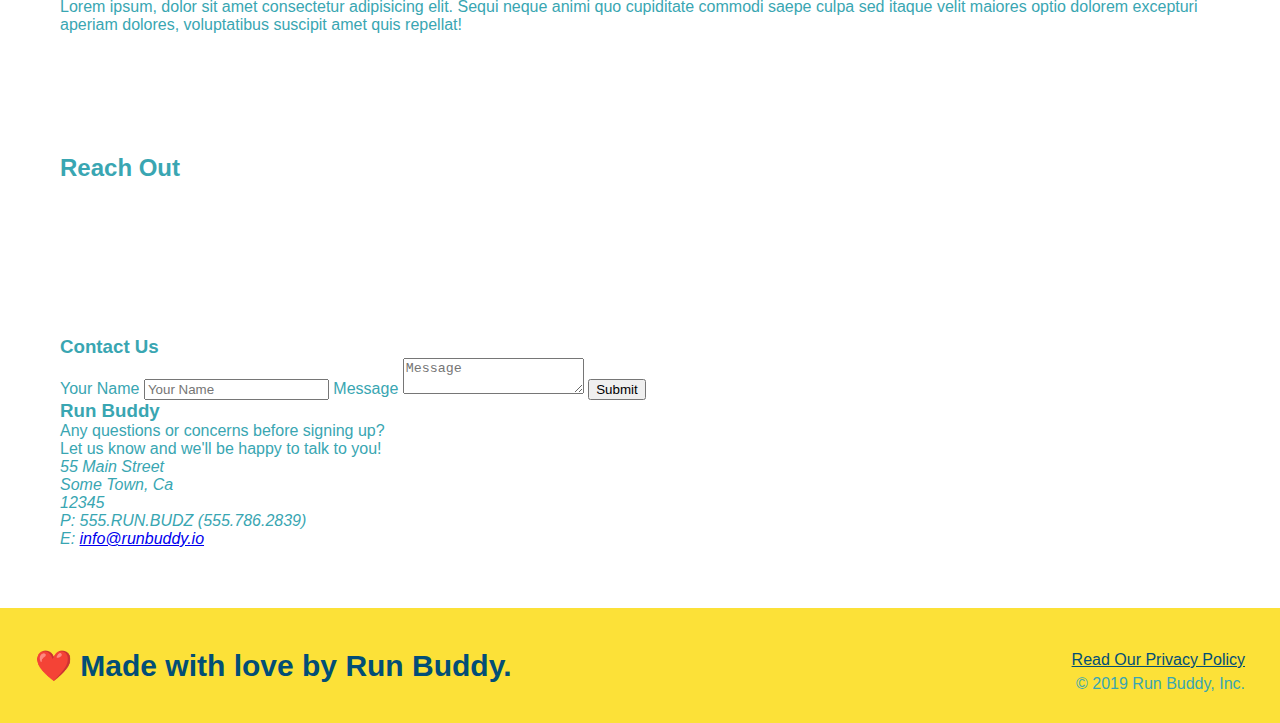
==== commit 1c61ceb3: "add contact form" ====
--- a/index.html
+++ b/index.html
@@ -171,6 +171,16 @@
         allowfullscreen=""
         loading="lazy">
       </iframe>
+      <div class="contact-form">
+        <h3>Contact Us</h3>
+        <form>
+          <label for="contact-name">Your Name</label>
+          <input type="text" id="contact-name" placeholder="Your Name" />
+          <label for="contact-message">Message</label>
+          <textarea id="contact-message" placeholder="Message"></textarea>
+          <button type="submit">Submit</button> 
+        </form>
+      </div>
       <div>
         <h3>Run Buddy</h3>
         <p>
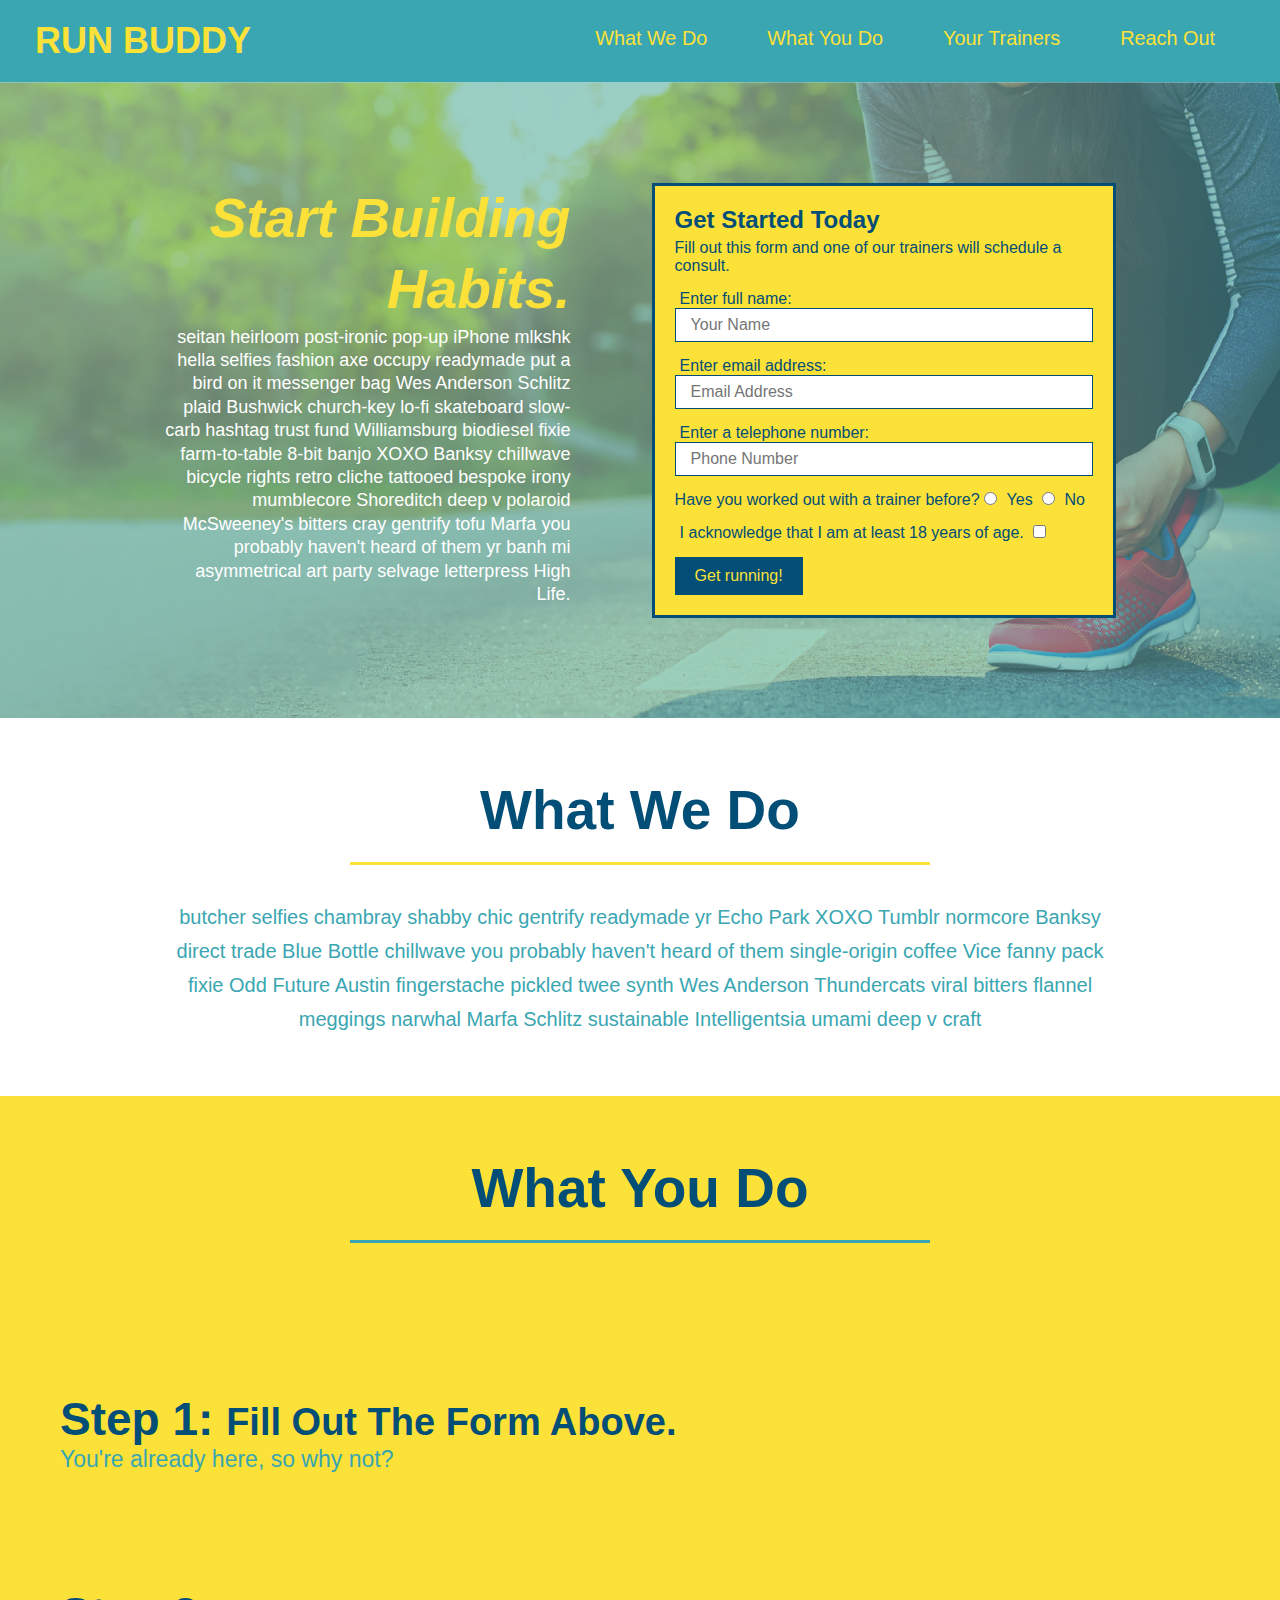
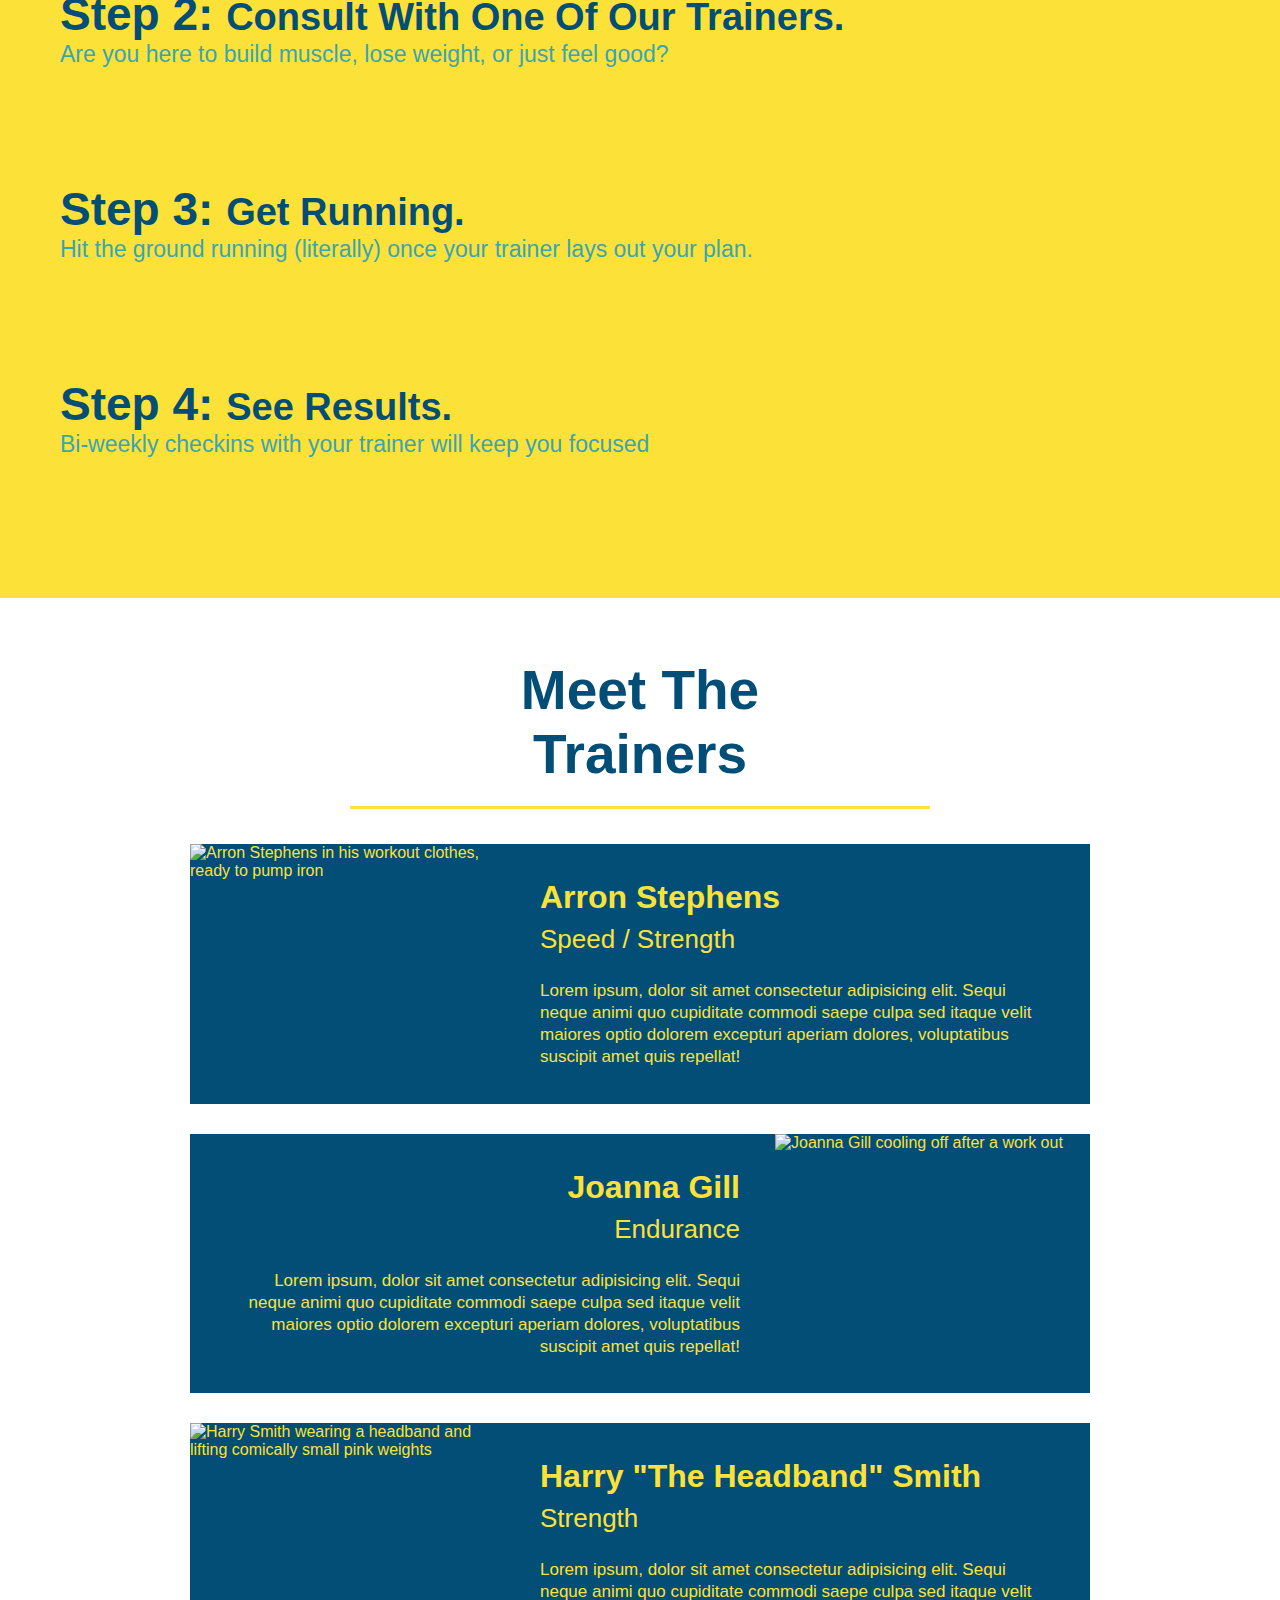
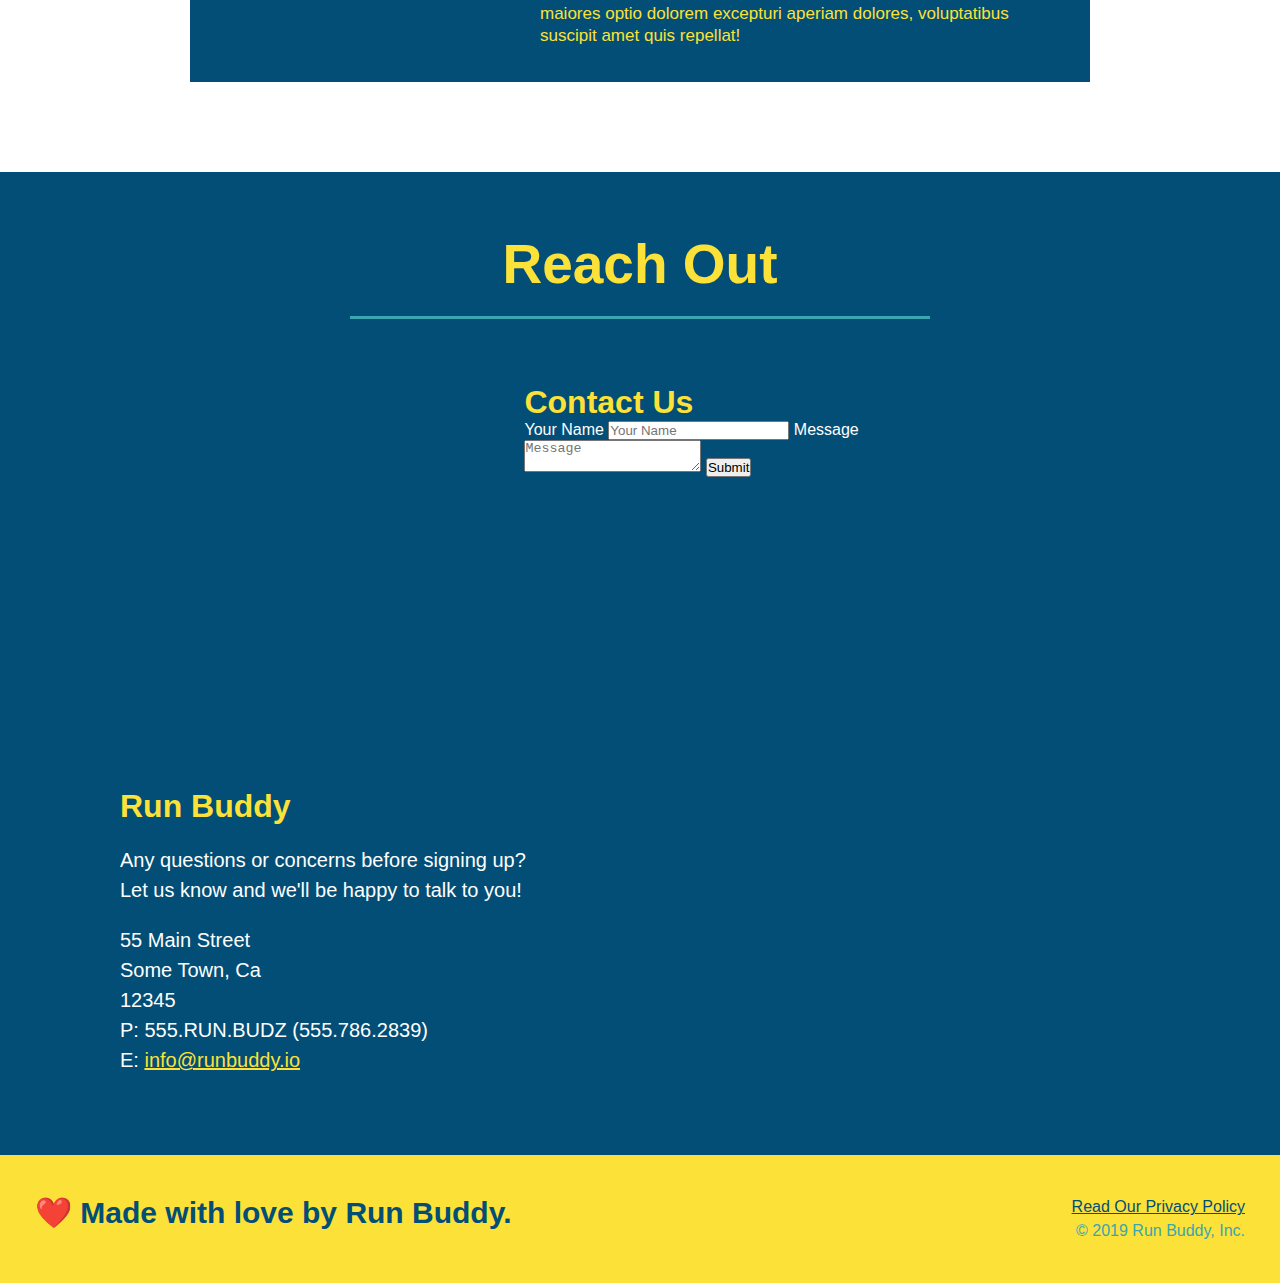
==== commit d67de813: "centered section titles" ====
--- a/index.html
+++ b/index.html
@@ -1,212 +1,218 @@
 <!DOCTYPE html>
 <html lang="en">
-
-<head>
-  <meta charset="UTF-8" />
-  <title>Run Buddy</title>
-  <link rel="stylesheet" href="./assets/css/style.css" />
-  <link rel="stylesheet" href="./assets/css/secondary-styles.css" />
-</head>
-
-<body>
-  <!-- navigation -->
-  <header>
-    <h1>
-      <a href="/">
-        RUN BUDDY
-      </a>
-    </h1>
-    <nav>
-      <!-- Unordered list element -->
-      <ul>
-        <!-- List item element-->
-        <li>
-          <!-- Anchor element -->
-          <a href="#what-we-do">What We Do</a>
-        </li>
-        <li>
-          <a href="#what-you-do">What You Do</a>
-        </li>
-        <li>
-          <a href="#your-trainers">Your Trainers</a>
-        </li>
-        <li>
-          <a href="#reach-out">Reach Out</a>
-        </li>
-      </ul>
-    </nav>
-  </header>
-
-  <!-- hero/jumbotron -->
-  <section class="hero">
-    <div class="hero-form">
-      <h3>Get Started Today</h3>
-      <p>Fill out this form and one of our trainers will schedule a consult</p>
-      <form>
-        <label for="name">Enter full name:</label>
-        <input type="text" placeholder="Your Name" name="name" id="name" class="form-input" />
-        <label for="email">Enter email address:</label>
-        <input type="text" placeholder="Email Address" name="email" id="email" class="form-input" />
-        <label for="phone">Enter a telephone number:</label>
-        <input type="text" placeholder="Phone Number" name="phone" id="phone" class="form-input" />
+  <head>
+    <meta charset="UTF-8" />
+    <link rel="stylesheet" href="./assets/css/style.css">
+    <title>Run Buddy</title>
+  </head>
+  <body>
+    <!-- navigation tags - block level element -->
+    <header>
+      <h1>
+        <a href="/">RUN BUDDY</a>
+      </h1>
+      <nav>
+        <ul>
+          <li>
+            <a href="#what-we-do">What We Do</a>
+          </li>
+          <li>
+            <a href="#what-you-do">What You Do</a>
+          </li>
+          <li>
+            <a href="#your-trainers">Your Trainers</a>
+          </li>
+          <li>
+            <a href="#reach-out">Reach Out</a>
+          </li>
+          
+        </ul>
+      </nav>
+    </header>
+    <!-- end navigation -->
+
+    <!-- hero/jumbotron -->
+    <section class="hero">
+      <div class="hero-cta">
+        <h2>Start Building Habits.</h2>
         <p>
-          Have you worked out with a trainer before?
-          <input type="radio" name="trainer-confirm" id="trainer-yes" />
-          <label for="trainer-yes">Yes</label>
-          <input type="radio" name="trainer-confirm" id="trainer-no" />
-          <label for="trainer-no">No</label>
+          seitan heirloom post-ironic pop-up iPhone mlkshk hella selfies fashion axe occupy readymade put a bird on it
+          messenger bag Wes Anderson Schlitz plaid Bushwick church-key lo-fi skateboard slow-carb hashtag trust fund
+          Williamsburg biodiesel fixie farm-to-table 8-bit banjo XOXO Banksy chillwave bicycle rights retro cliche
+          tattooed bespoke irony mumblecore Shoreditch deep v polaroid McSweeney's bitters cray gentrify tofu Marfa you
+          probably haven't heard of them yr banh mi asymmetrical art party selvage letterpress High Life.
         </p>
-        <p>
-          <label for="checkbox">
-            I acknowledge that I am at least 18 years of age.
-          </label>
-          <input type="checkbox" name="checkpoint1" id="checkbox" />
-        </p>
-        <button type="submit">
-          Get running!
-        </button>
-      </form>
-    </div>
-    <div class="hero-cta">
-      <h2> Start Building Habits</h2>
+      </div>
+
+      <div class="hero-form">
+        <h3>Get Started Today</h3>
+        <p>Fill out this form and one of our trainers will schedule a consult.</p>
+        <form>
+          <label for="name">Enter full name:</label>
+          <input type="text" placeholder="Your Name" id="name" name="name" class="form-input" />
+          <label for="email">Enter email address:</label>
+          <input type="email" placeholder="Email Address" id="email" name="email" class="form-input" />
+          <label for="phone">Enter a telephone number:</label>
+          <input type="tel" placeholder="Phone Number" name="phone" id="phone" class="form-input" />
+          <p>
+            Have you worked out with a trainer before? 
+            <input type="radio" name="trainer-confirm" id="trainer-yes" />
+            <label for="trainer-yes">Yes</label>
+            <input type="radio" name="trainer-confirm" id="trainer-no"/>
+            <label for="trainer-no">No</label>
+          </p>
+          <p>
+            <label for="checkbox">
+              I acknowledge that I am at least 18 years of age.
+            </label>
+            <input type="checkbox" name="checkpoint1" id="checkbox" />
+          </p>
+          <button type="submit">
+            Get running!
+          </button>
+        </form>
+      </div>
+    </section>
+    <!-- end header -->
+
+    <!-- "what we do" start - <section> -->
+    <section id="what-we-do" class="intro">
+      <div class="flex-row">
+      <h2 class="section-title primary-border">
+        What We Do
+      </h2>
+    </div>
+    <div class="flex-row">
       <p>
-        seitan heirloom post-ironic pop-up iPhone mlkshk hella selfies fashion axe occupy readymade put a bird on it messenger bag Wes Anderson Schlitz plaid Bushwick church-key lo-fi skateboard slow-carb hashtag trust fund Williamsburg biodiesel fixie farm-to-table 8-bit banjo XOXO Banksy chillwave bicycle rights retro cliche tattooed bespoke irony mumblecore Shoreditch deep v polaroid McSweeney's bitters cray gentrify tofu Marfa you probably haven't heard of them yr banh mi asymmetrical art party selvage letterpress High Life.
+        butcher selfies chambray shabby chic gentrify readymade yr Echo Park XOXO Tumblr normcore Banksy direct trade  Blue Bottle chillwave you probably haven't heard of them single-origin coffee Vice fanny pack fixie Odd Future Austin fingerstache pickled twee synth Wes Anderson Thundercats viral bitters flannel meggings narwhal Marfa Schlitz sustainable Intelligentsia umami deep v craft
       </p>
     </div>
-  </section>
-
-  <!-- "what we do" section -->
-  <section id="what-we-do" class="intro">
-    <h2 class="section-title primary-border">What We Do</h2>
-    <p>
-      butcher selfies chambray shabby chic gentrify readymade yr Echo Park XOXO Tumblr normcore Banksy direct trade Blue
-      Bottle chillwave you probably haven't heard of them single-origin coffee Vice fanny pack fixie Odd Future Austin
-      fingerstache pickled twee synth Wes Anderson Thundercats viral bitters flannel meggings narwhal Marfa Schlitz
-      sustainable Intelligentsia umami deep v craft
-    </p>
-  </section>
-
-  <!-- "what you do" section -->
-  <section id="what-you-do" class="steps">
-    <h2 class="section-title secondary-border">What You Do</h2>
-
-    <div>
-      <img src="./assets/images/step-1.svg" alt="" />
-      <h3>Step 1: <span>Fill Out the Form Above.</span></h3>
-      <p>You're already here, so why not?</p>
-    </div>
-
-    <div>
-      <img src="./assets/images/step-2.svg" alt="" />
-      <h3>Step 2: <span>Consult with One of Our Trainers.</span></h3>
-      <p>Are you here to build muscle, lose weight, or just feel good?</p>
-    </div>
-
-    <div>
-      <img src="./assets/images/step-3.svg" alt="" />
-      <h3>Step 3: <span>Get Running.</span></h3>
-      <p>Hit the ground running (literally) once your trainer lays out your plan.</p>
-    </div>
-
-    <div>
-      <img src="./assets/images/step-4.svg" alt="" />
-      <h3>Step 4: <span>See Results.</span></h3>
-      <p>Bi-weekly checkins with your trainer will keep you focused</p>
-    </div>
-  </section>
-
-  <!-- "meet the trainers" section -->
-  <section id="your-trainers" class="trainers">
-    <h2 class="section-title primary-border">Meet The Trainers</h2>
-    <article class="trainer">
-      <img src="./assets/images/trainer-1.jpg" alt="Arron Stephens in his workout clothes, ready to pump iron" />
-      <div class="trainer-bio text-left">
-        <h3>Arron Stephens</h3>
-        <h4>Speed / Strength</h4>
-        <p>
-          Lorem ipsum, dolor sit amet consectetur adipisicing elit. Sequi neque animi quo cupiditate commodi saepe culpa
-          sed
-          itaque velit maiores optio dolorem excepturi aperiam dolores, voluptatibus suscipit amet quis repellat!
-        </p>
-      </div>
-    </article>
-
-    <!-- second trainer bio -->
-    <article class="trainer">
-      <div class="trainer-bio text-right">
-        <h3>Joanna Gill</h3>
-        <h4>Endurance</h4>
-        <p>
-          Lorem ipsum, dolor sit amet consectetur adipisicing elit. Sequi neque animi quo cupiditate commodi saepe culpa
-          sed
-          itaque velit maiores optio dolorem excepturi aperiam dolores, voluptatibus suscipit amet quis repellat!
-        </p>
-      </div>
-      <img src="./assets/images/trainer-2.jpg" alt="Joanna Gill cooling off after a workout" />
-    </article>
-
-    <!-- third trainer bio -->
-    <article class="trainer">
-      <img src="./assets/images/trainer-3.jpg"
-        alt="Harry Smith wearing a headband and lifting comically small pink weights" />
-      <div class="trainer-bio text-left">
-        <h3>Harry "the Headband" Smith</h3>
-        <h4>Strength</h4>
-        <p>
-          Lorem ipsum, dolor sit amet consectetur adipisicing elit. Sequi neque animi quo cupiditate commodi saepe culpa
-          sed
-          itaque velit maiores optio dolorem excepturi aperiam dolores, voluptatibus suscipit amet quis repellat!
-        </p>
-      </div>
-    </article>
-  </section>
-
-  <!-- "reach out" section -->
-  <section id="reach-out" class="contact">
-    <h2 class="section-title secondary-border">Reach Out</h2>
-    <div class="contact-info">
-      <iframe 
-        src="https://www.google.com/maps/embed?pb=!1m18!1m12!1m3!1d3147.1079747227936!2d-120.42364418397035!3d37.92790791110593!2m3!1f0!2f0!3f0!3m2!1i1024!2i768!4f13.1!3m3!1m2!1s0x8090c49129b6ac57%3A0xb56c7eb95a2cd8bd!2sMain%20St%2C%20California%2095327!5e0!3m2!1sen!2sus!4v1616426329495!5m2!1sen!2sus"
-        style="border:0;" 
-        allowfullscreen=""
-        loading="lazy">
-      </iframe>
-      <div class="contact-form">
-        <h3>Contact Us</h3>
-        <form>
-          <label for="contact-name">Your Name</label>
-          <input type="text" id="contact-name" placeholder="Your Name" />
-          <label for="contact-message">Message</label>
-          <textarea id="contact-message" placeholder="Message"></textarea>
-          <button type="submit">Submit</button> 
-        </form>
-      </div>
-      <div>
-        <h3>Run Buddy</h3>
-        <p>
-          Any questions or concerns before signing up?
-          <br />
-          Let us know and we'll be happy to talk to you!
-        </p>
-        <address>
-          55 Main Street <br />
-          Some Town, Ca <br />
-          12345<br />
-          P: 555.RUN.BUDZ (555.786.2839)<br />
-          E: <a href="mailto:info@runbuddy.io">info@runbuddy.io</a>
-        </address>
-      </div>
-    </div>
-  </section>
-
-  <!-- footer -->
-  <footer>
-    <h2>❤️ Made with love by Run Buddy.</h2>
-    <div>
-      <a href="./privacy-policy.html">Read Our Privacy Policy</a><br />
-      &copy; 2019 Run Buddy, Inc.
-    </div>
-  </footer>
-</body>
-
+    </section>
+    <!-- end "what we do" -->
+
+    <!-- "what you do" start -->
+    <section id="what-you-do" class="steps">
+      <div class="flex-row">
+      <h2 class="section-title secondary-border">
+        What You Do
+      </h2>
+    </div>
+      <div>
+        <img src="./assets/images/step-1.svg" alt="" />
+        <h3>Step 1: <span>Fill Out The Form Above.</span></h3>
+        <p>You're already here, so why not?</p>
+      </div>
+      <div>
+        <img src="./assets/images/step-2.svg" alt="" />
+        <h3>Step 2: <span>Consult With One Of Our Trainers.</span></h3>
+        <p>Are you here to build muscle, lose weight, or just feel good?</p>
+      </div>
+      <div>
+        <img src="./assets/images/step-3.svg" alt="" />
+        <h3>Step 3: <span>Get Running.</span></h3>
+        <p>Hit the ground running (literally) once your trainer lays out your plan.</p>
+      </div>
+      <div>
+        <img src="./assets/images/step-4.svg" alt="" />
+        <h3>Step 4: <span>See Results.</span></h3>
+        <p>Bi-weekly checkins with your trainer will keep you focused</p>
+      </div>
+    </section>
+    <!-- "what you do" end -->
+
+    <!-- "meet the trainers" start -->
+    <section id="your-trainers" class="trainers">
+      <div class="flex-row">
+      <h2 class="section-title primary-border">
+        Meet The Trainers
+      </h2>
+    </div>
+
+      <article class="trainer">
+        <img src="./assets/images/trainer-1.jpg" alt="Arron Stephens in his workout clothes, ready to pump iron" />
+        <div class="trainer-bio text-left">
+          <h3>Arron Stephens</h3>
+          <h4>Speed / Strength</h4>
+          <p>Lorem ipsum, dolor sit amet consectetur adipisicing elit. Sequi neque animi quo cupiditate commodi saepe culpa sed itaque velit maiores optio dolorem excepturi aperiam dolores, voluptatibus suscipit amet quis repellat!</p>
+        </div>
+      </article>
+
+       <article class="trainer">
+         <div class="trainer-bio text-right">
+           <h3>Joanna Gill</h3>
+           <h4>Endurance</h4>
+           <p>Lorem ipsum, dolor sit amet consectetur adipisicing elit. Sequi neque animi quo cupiditate commodi saepe culpa sed itaque velit maiores optio dolorem excepturi aperiam dolores, voluptatibus suscipit amet quis repellat!</p>
+          </div>
+          <img src="./assets/images/trainer-2.jpg" alt="Joanna Gill cooling off after a work out" />
+        </article>
+
+       <article class="trainer">
+        <img src="./assets/images/trainer-3.jpg" alt="Harry Smith wearing a headband and lifting comically small pink weights" />
+        <div class="trainer-bio text-left">
+          <h3>Harry "The Headband" Smith</h3>
+          <h4>Strength</h4>
+          <p>Lorem ipsum, dolor sit amet consectetur adipisicing elit. Sequi neque animi quo cupiditate commodi saepe culpa sed itaque velit maiores optio dolorem excepturi aperiam dolores, voluptatibus suscipit amet quis repellat!</p>
+        </div>
+      </article>
+    </section>
+    <!-- "meet the trainers" end -->
+
+    <!-- "reach out" start -->
+    <section id="reach-out" class="contact">
+      <div class="flex-row">
+      <h2 class="section-title secondary-border">
+        Reach Out
+      </h2>
+    </div>
+
+      <div class="contact-info">
+        <iframe
+          src="https://www.google.com/maps/embed?pb=!1m14!1m12!1m3!1d12182.30520634488!2d-74.0652613!3d40.2407219!2m3!1f0!2f0!3f0!3m2!1i1024!2i768!4f13.1!5e0!3m2!1sen!2sus!4v1561060983193!5m2!1sen!2sus"
+          frameborder="0" style="border:0" allowfullscreen>
+        </iframe>
+
+        <div class="contact-form">
+          <h3>Contact Us</h3>
+          <form>
+            <label for="contact-name">Your Name</label>
+            <input type="text" id="contact-name" placeholder="Your Name" />
+        
+            <label for="contact-message">Message</label>
+            <textarea id="contact-message" placeholder="Message"></textarea>
+        
+            <button type="submit">Submit</button>
+          </form>
+        </div>
+
+        <div>
+          <h3>Run Buddy</h3>
+          <p>
+            Any questions or concerns before signing up? 
+            <br/>
+            Let us know and we'll be happy to talk to you!
+          </p>
+
+          <address>
+            55 Main Street <br/>
+            Some Town, Ca <br/>
+            12345<br/>
+            P: 555.RUN.BUDZ (555.786.2839)<br/>
+            E: <a href="mailto:info@runbuddy.io">info@runbuddy.io</a>
+          </address>
+          
+        </div>
+      </div>
+    </section>
+    <!-- "reach out" end -->
+
+    <!-- footer -->
+    <footer>
+      <h2>❤️ Made with love by Run Buddy.</h2>
+      <div>
+        <a href="./privacy-policy.html">Read Our Privacy Policy</a><br/>
+        &copy; 2019 Run Buddy, Inc.
+      </div>
+    </footer>
+    <!-- footer end -->
+  </body>
 </html>
--- a/assets/css/style.css
+++ b/assets/css/style.css
@@ -1,106 +1,109 @@
 * {
     margin: 0;
+    padding: 0;
     box-sizing: border-box;
-}
-
-body {
-    /* more on this crazy alphanumerical value in a minute*/
+  }
+  
+  body {
     color: #39a6b2;
     font-family: Helvetica, Arial, sans-serif;
-}
-
-/* apply styles to <header> */
-header {
-    padding:20px 35px;
+  }
+  
+  /* apply styles to <header> */
+  header {
+    padding: 20px 35px;
     background-color: #39a6b2;
-}
-
-header h1 {
+    display: flex;
+    justify-content: space-between;
+    flex-wrap: wrap;
+  }
+  
+  header h1 {
     font-weight: bold;
     font-size: 36px;
     color: #fce138;
     margin: 0;
-    display: inline;
-}
-header a {
-    color: #fce138;
+  }
+  header a {
     text-decoration: none;
-}
-
-header nav {
-    float: right;
+    color: #fce138;
+  }
+  
+  header nav {
     margin: 7px 0;
-}
-
-header nav ul li {
-    display: inline;
-}
-
-header nav ul li a {
+  }
+ 
+  header nav ul {
+    display: flex;
+    flex-wrap: wrap;
+    justify-content: space-between;
+    align-items: center;
+    list-style: none;
+  }
+  
+  header nav ul li a {
     margin: 0 30px;
     font-weight: lighter;
-    font-size: 22px;
-}
-
-/* Apply styling to <footer>*/
-footer {
+    font-size: 1.55vw;
+  }
+  
+  footer {
     background: #fce138;
     width: 100%;
     padding: 40px 35px;
-}
-
-footer h2 {
-    display: inline;
+    display: flex;
+    justify-content: space-between;
+    flex-wrap: wrap;
+  }
+  
+  footer h2 {
     color: #024e76;
     font-size: 30px;
     margin: 0;
-}
-
-footer div {
-    float: right;
+  }
+  
+  footer div {
     line-height: 1.5;
     text-align: right;
-}
-
-footer a {
-    color: #024e76;
-}
-
-section {
+  }
+  
+  footer a {
+    color: #024e76;
+  }
+  
+  section {
     padding: 60px;
-}
-
-/*Hero Style Start*/
-.hero {
-    background-image: url("../images/hero-bg.jpg");
-    height: 600px;
+  }
+  
+  /* Hero Style Start */
+  .hero {
+    background-image: url('../images/hero-bg.jpg');
     background-size: cover;
     background-position: center;
-    position: relative;
-}
-
-.hero-form {
-    color: #024e76;
+    display: flex;
+    justify-content: center;
+    flex-wrap: wrap;
+  }
+  /* Hero Style End */
+  
+  .hero-form {
+    border: 3px solid #024e76;
     background-color: #fce138;
     padding: 20px;
-    width: 500px;
-    border-style: solid;
-    border-width: 3px;
-    border-color: #024e76;
-    position: absolute;
-    bottom: 120px;
-    right: 140px;
-}
-.hero-form h3 {
-    margin: 0px;
+    color: #024e76;
+    width: 40%;
+    margin: 3.5%;
+  }
+  
+  .hero-form h3 {
     font-size: 24px;
-}
-
-.hero-form p {
+    margin: 0;
+  }
+  .hero-form p {
     margin: 5px 0 15px 0;
-}
-
-.form-input {
+  }
+  
+  .form-input {
     border: 1px solid #024e76;
     display: block;
     padding: 7px 15px;
@@ -108,17 +111,180 @@
     color: #024e76;
     width: 100%;
     margin-bottom: 15px;
-}
-
-.hero-form label {
+  }
+  
+  .hero-form label {
     margin: 0 5px;
-}
-
-.hero-form button {
+  }
+  
+  .hero-form button {
     color: #fce138;
     background-color: #024e76;
     border: none;
     padding: 10px 20px;
-    font-size: 16 px;
-}
-/*Hero Style End*/+    font-size: 16px;
+  }
+  .hero-cta {
+    width: 35%;
+    text-align: right;
+    margin: 3.5%;
+    color: #fff;
+    font-size: 18px;
+    line-height: 1.3;
+  }
+
+  .hero-cta h2 {
+    font-style: italic;
+    font-size: 55px;
+    color: #fce138;
+  }
+  
+  .intro p {
+    line-height: 1.7;
+    color: #39a6b2;
+    width: 80%;
+    font-size: 20px;
+    margin: 0 auto;
+    text-align: center;
+  }
+  
+  .steps {
+    background: #fce138;
+  }
+  
+  .steps div {
+    margin-bottom: 80px;
+  }
+  
+  .steps img {
+    width: 15%;
+    margin: 10px 0;
+  }
+  
+  .steps h3 {
+    color: #024e76;
+    font-size: 46px;
+    margin-top: 10px;
+  }
+  
+  .steps p {
+    color: #39a6b2;
+    font-size: 23px;
+  }
+  
+  .steps span {
+    font-size: 38px;
+  }
+  
+  .section-title {
+    font-size: 55px;
+    color: #024e76;
+    padding: 0 100px 20px 100px;
+    border-bottom: 3px solid;
+    padding-bottom: 20px;
+    text-align: center;
+    margin: 0 auto 35px auto;
+    width: 50%;
+
+  }
+  
+  .primary-border {
+    border-color: #fce138;
+  }
+  
+  .secondary-border {
+    border-color: #39a6b2;
+  }
+  
+  .trainers {
+
+  }
+  
+  .flex-row {
+    display: flex;
+  }
+  .trainer {
+    width: 900px;
+    margin: 0 auto 30px auto;
+    background: #024e76;
+    color: #fce138;
+    overflow: auto;
+  }
+  
+  .trainer img {
+    width: 35%;
+    float: left;
+  }
+  
+  .trainer-bio {
+    padding: 35px;
+    float: left;
+    width: 65%;
+  }
+  
+  .trainer-bio h3 {
+    font-size: 32px;
+    margin-bottom: 8px;
+  }
+  
+  .trainer-bio h4 {
+    font-weight: lighter;
+    font-size: 26px;
+    margin-bottom: 25px;
+  }
+  
+  .trainer-bio p {
+    font-size: 17px;
+    line-height: 1.3;
+  }
+  
+  .text-left {
+    text-align: left;
+  }
+  
+  .text-right {
+    text-align: right;
+  }
+  
+  /* REACH OUT STYLES START */
+  .contact {
+    background: #024e76;
+  }
+  
+  .contact h2 {
+    color: #fce138;
+  }
+  
+  .contact-info iframe {
+    width: 400px;
+    height: 400px;
+  }
+  
+  .contact-info div {
+    width: 410px;
+    display: inline-block;
+    vertical-align: top;
+    text-align: left;
+    margin: 30px 0 0 60px;
+    color: white;
+  }
+  
+  .contact-info h3 {
+    color: #fce138;
+    font-size: 32px;
+  }
+  
+  .contact-info p,
+  .contact-info address {
+    margin: 20px 0;
+    line-height: 1.5;
+    font-size: 20px;
+    font-style: normal;
+  }
+  
+  .contact-info a {
+    color: #fce138;
+  }
+  
+  /* REACH OUT STYLES END */
+  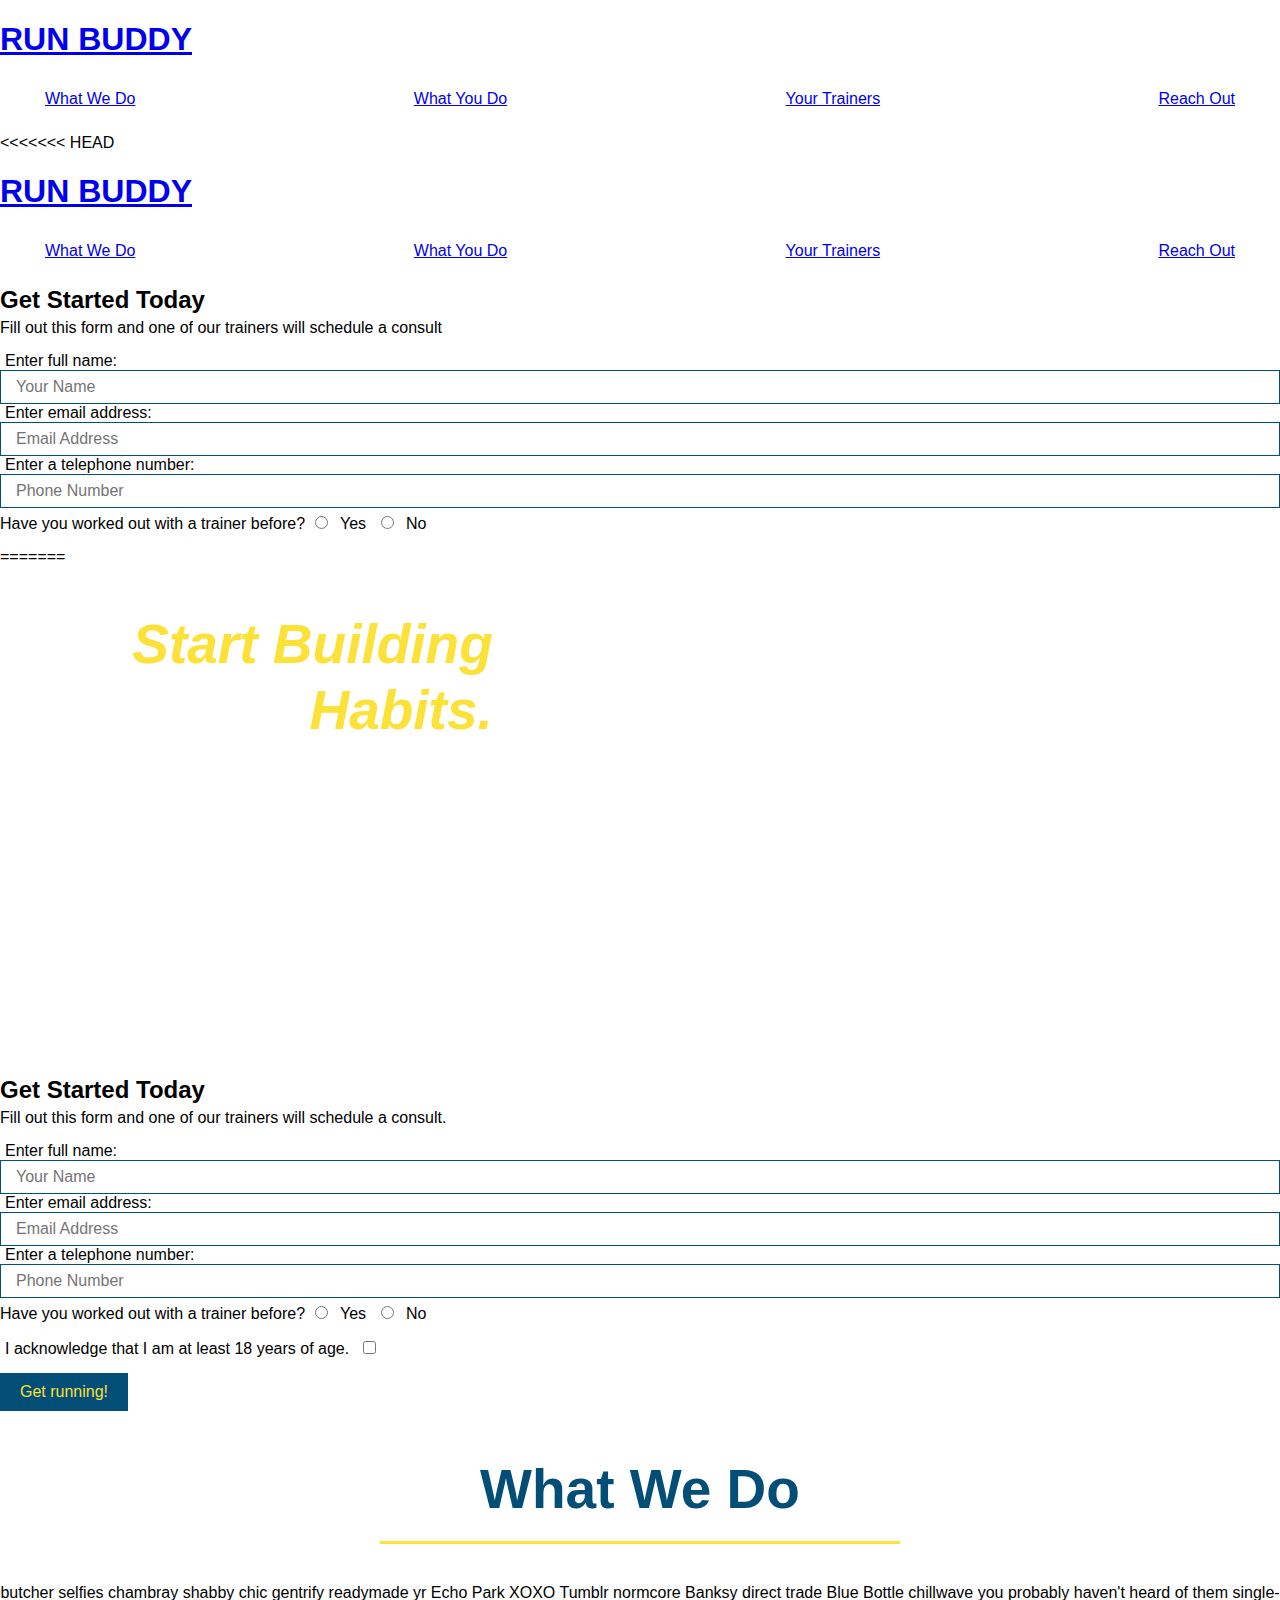
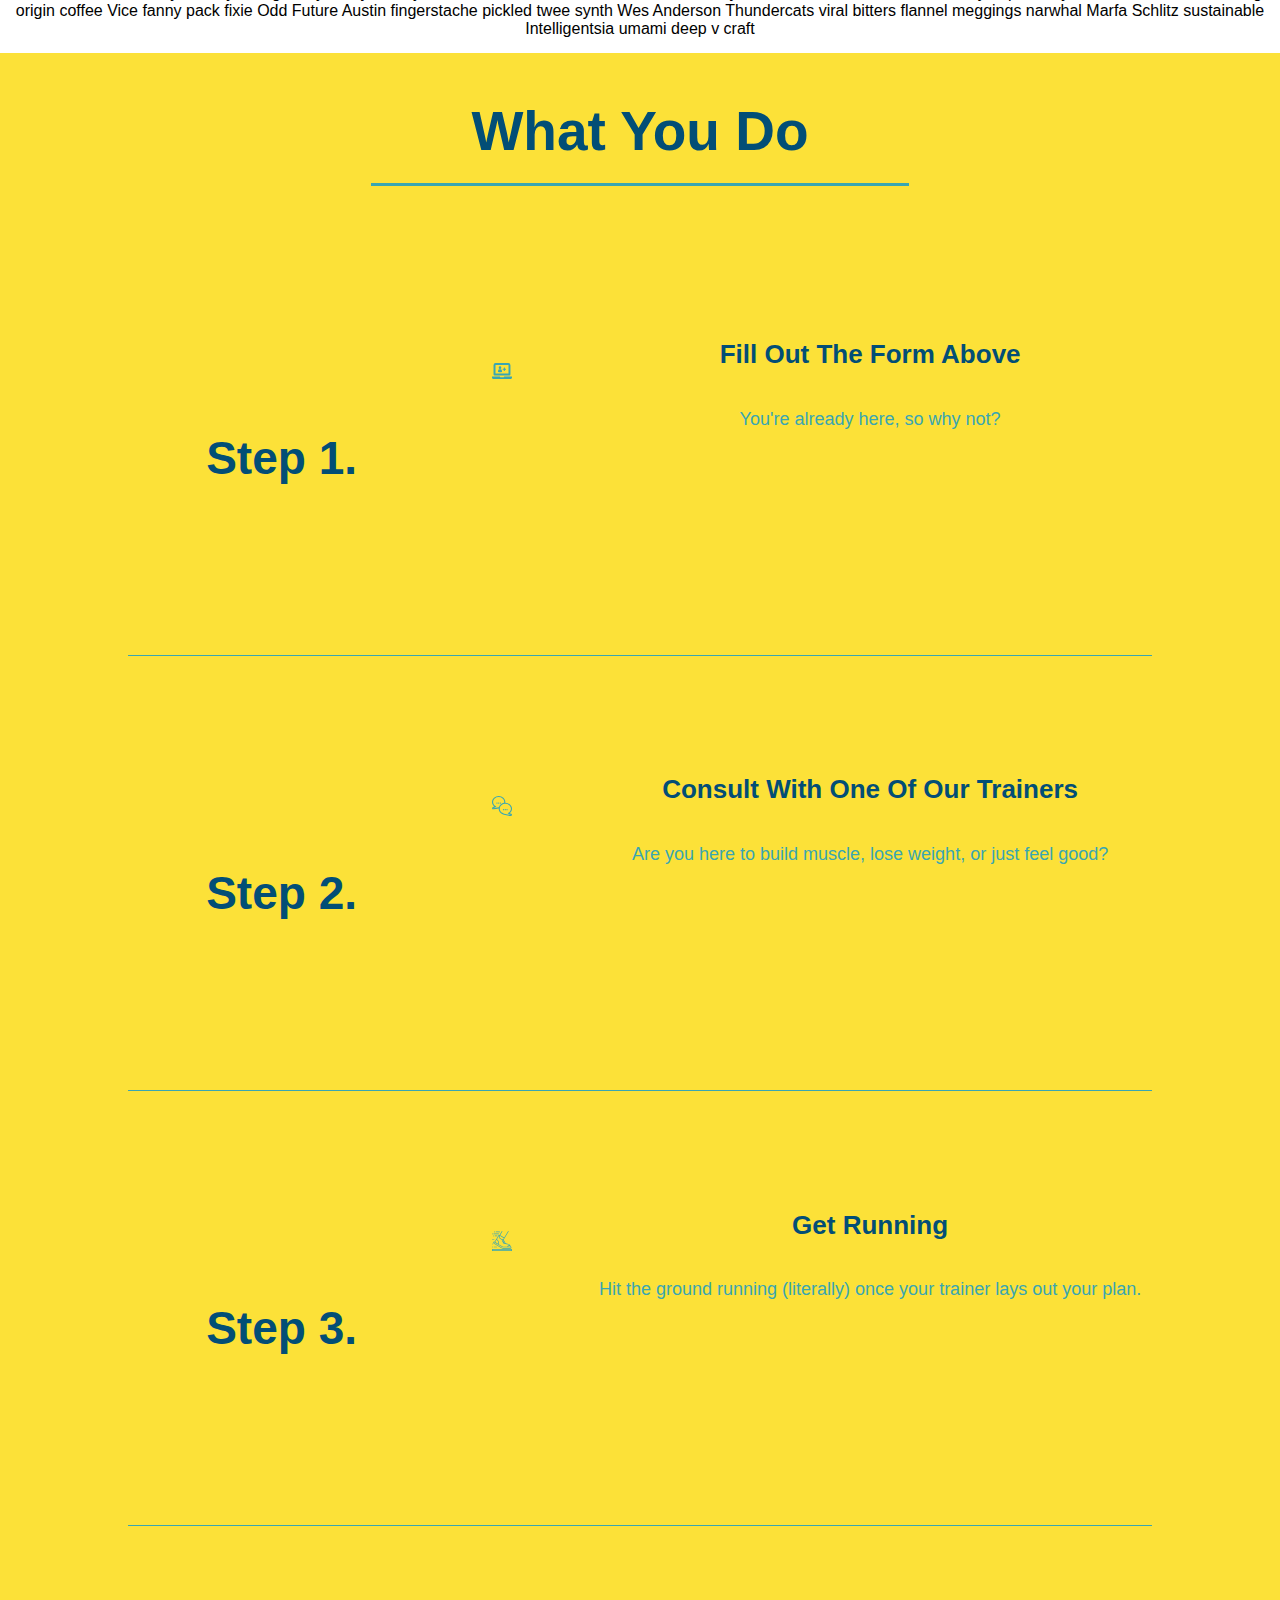
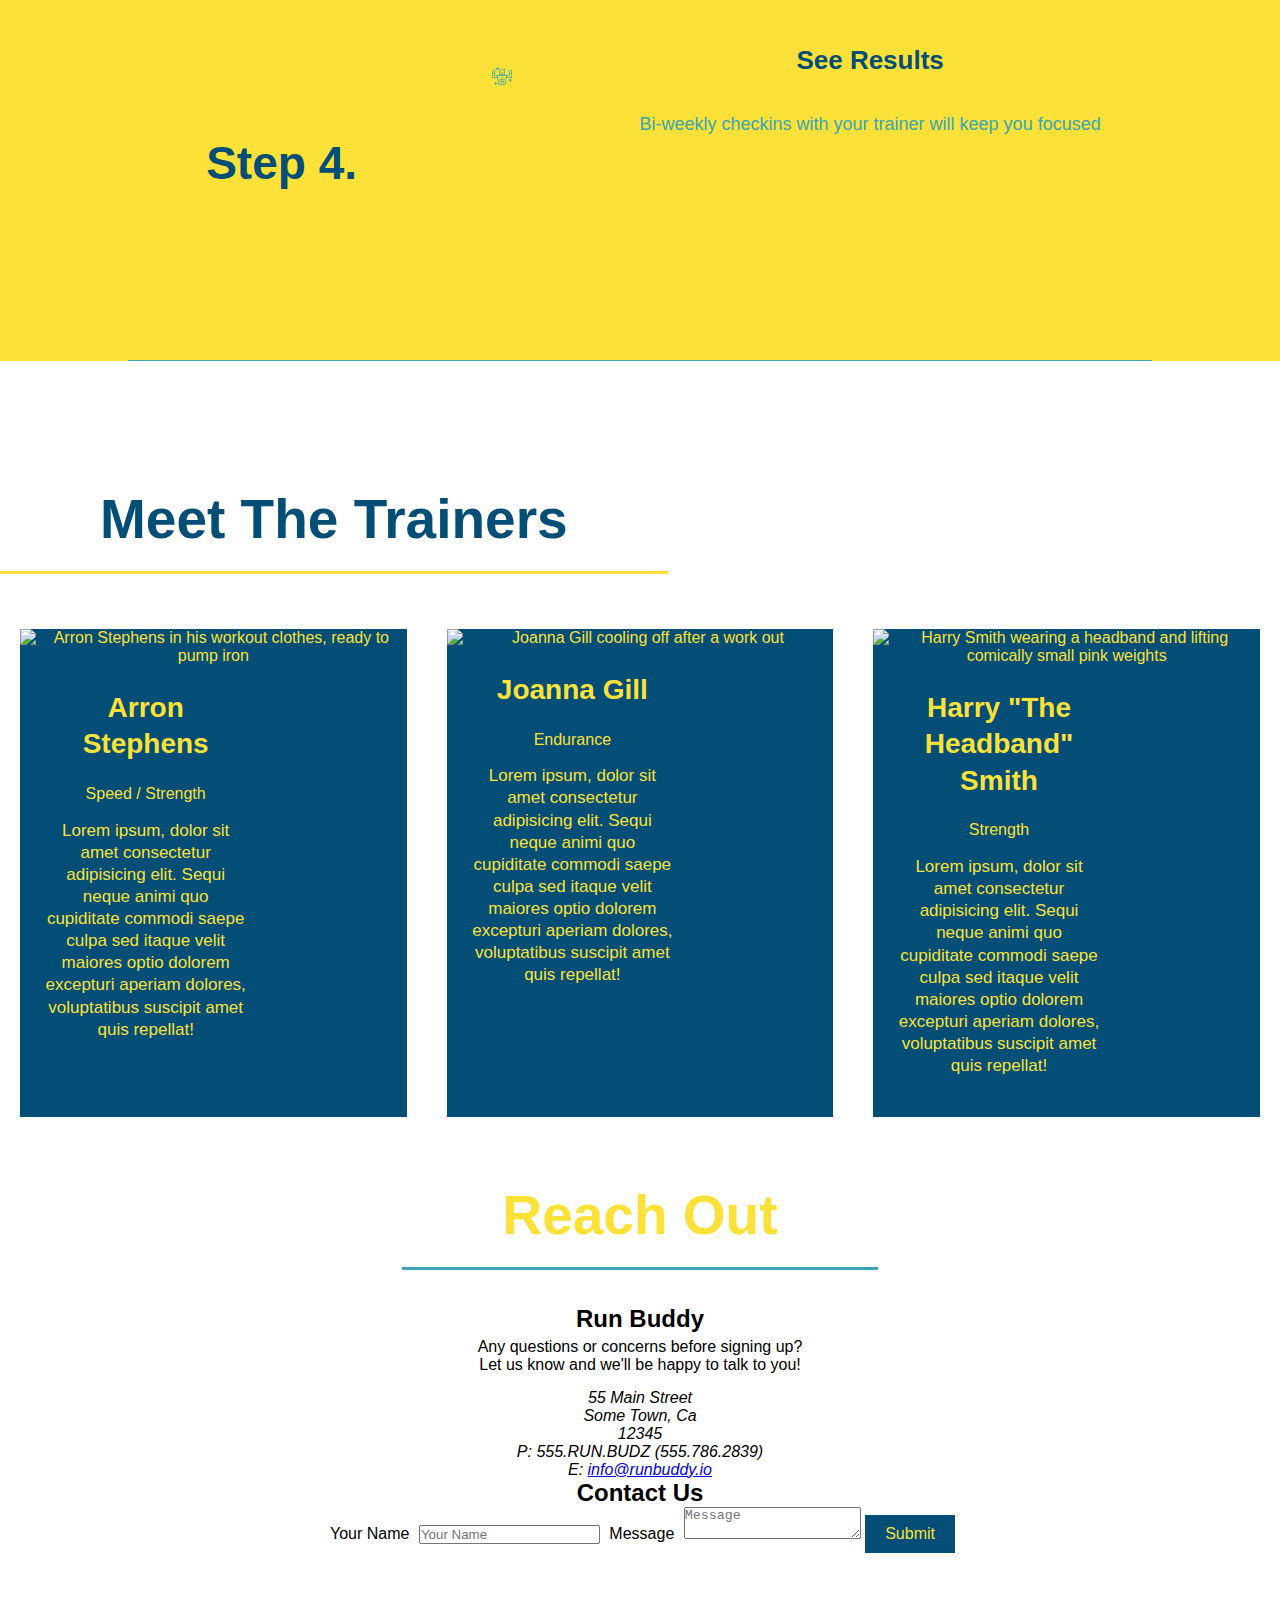
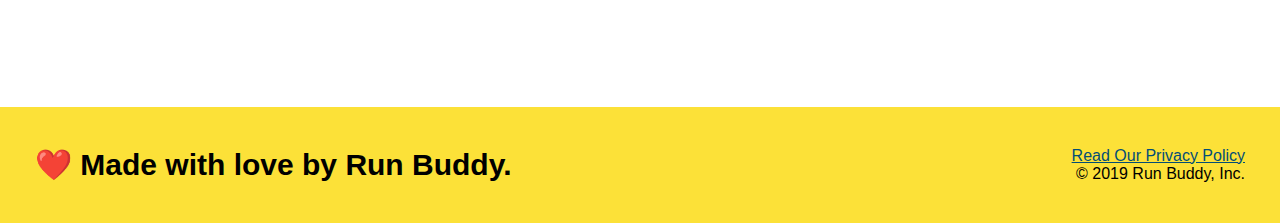
==== commit ae72141a: "merge code" ====
--- a/index.html
+++ b/index.html
@@ -2,6 +2,7 @@
 <html lang="en">
   <head>
     <meta charset="UTF-8" />
+    <meta name="viewport" content="width=device-width, initial-scale=1.0">
     <link rel="stylesheet" href="./assets/css/style.css">
     <title>Run Buddy</title>
   </head>
@@ -31,10 +32,67 @@
     </header>
     <!-- end navigation -->
 
+<<<<<<< HEAD
+<head>
+  <meta charset="UTF-8" />
+  <title>Run Buddy</title>
+  <link rel="stylesheet" href="./assets/css/style.css" />
+</head>
+
+<body>
+  <!-- navigation -->
+  <header>
+    <h1>
+      <a href="/">
+        RUN BUDDY
+      </a>
+    </h1>
+    <nav>
+      <!-- Unordered list element -->
+      <ul>
+        <!-- List item element-->
+        <li>
+          <!-- Anchor element -->
+          <a href="#what-we-do">What We Do</a>
+        </li>
+        <li>
+          <a href="#what-you-do">What You Do</a>
+        </li>
+        <li>
+          <a href="#your-trainers">Your Trainers</a>
+        </li>
+        <li>
+          <a href="#reach-out">Reach Out</a>
+        </li>
+      </ul>
+    </nav>
+  </header>
+
+  <!-- hero/jumbotron -->
+  <section class="hero">
+    <div class="hero-form">
+      <h3>Get Started Today</h3>
+      <p>Fill out this form and one of our trainers will schedule a consult</p>
+      <form>
+        <label for="name">Enter full name:</label>
+        <input type="text" placeholder="Your Name" name="name" id="name" class="form-input" />
+        <label for="email">Enter email address:</label>
+        <input type="text" placeholder="Email Address" name="email" id="email" class="form-input" />
+        <label for="phone">Enter a telephone number:</label>
+        <input type="text" placeholder="Phone Number" name="phone" id="phone" class="form-input" />
+        <p>
+          Have you worked out with a trainer before?
+          <input type="radio" name="trainer-confirm" id="trainer-yes" />
+          <label for="trainer-yes">Yes</label>
+          <input type="radio" name="trainer-confirm" id="trainer-no" />
+          <label for="trainer-no">No</label>
+        </p>
+=======
     <!-- hero/jumbotron -->
     <section class="hero">
       <div class="hero-cta">
         <h2>Start Building Habits.</h2>
+>>>>>>> develop
         <p>
           seitan heirloom post-ironic pop-up iPhone mlkshk hella selfies fashion axe occupy readymade put a bird on it
           messenger bag Wes Anderson Schlitz plaid Bushwick church-key lo-fi skateboard slow-carb hashtag trust fund
@@ -78,98 +136,141 @@
     <!-- "what we do" start - <section> -->
     <section id="what-we-do" class="intro">
       <div class="flex-row">
-      <h2 class="section-title primary-border">
-        What We Do
-      </h2>
-    </div>
-    <div class="flex-row">
-      <p>
-        butcher selfies chambray shabby chic gentrify readymade yr Echo Park XOXO Tumblr normcore Banksy direct trade  Blue Bottle chillwave you probably haven't heard of them single-origin coffee Vice fanny pack fixie Odd Future Austin fingerstache pickled twee synth Wes Anderson Thundercats viral bitters flannel meggings narwhal Marfa Schlitz sustainable Intelligentsia umami deep v craft
-      </p>
-    </div>
+        <h2 class="section-title primary-border">
+          What We Do
+        </h2>
+      </div>
+      <div class="flex-row">
+        <p>
+          butcher selfies chambray shabby chic gentrify readymade yr Echo Park XOXO Tumblr normcore Banksy direct trade  Blue Bottle chillwave you probably haven't heard of them single-origin coffee Vice fanny pack fixie Odd Future Austin fingerstache pickled twee synth Wes Anderson Thundercats viral bitters flannel meggings narwhal Marfa Schlitz sustainable Intelligentsia umami deep v craft
+        </p>
+      </div>
     </section>
     <!-- end "what we do" -->
 
     <!-- "what you do" start -->
     <section id="what-you-do" class="steps">
       <div class="flex-row">
-      <h2 class="section-title secondary-border">
-        What You Do
-      </h2>
-    </div>
-      <div>
-        <img src="./assets/images/step-1.svg" alt="" />
-        <h3>Step 1: <span>Fill Out The Form Above.</span></h3>
-        <p>You're already here, so why not?</p>
-      </div>
-      <div>
-        <img src="./assets/images/step-2.svg" alt="" />
-        <h3>Step 2: <span>Consult With One Of Our Trainers.</span></h3>
-        <p>Are you here to build muscle, lose weight, or just feel good?</p>
-      </div>
-      <div>
-        <img src="./assets/images/step-3.svg" alt="" />
-        <h3>Step 3: <span>Get Running.</span></h3>
-        <p>Hit the ground running (literally) once your trainer lays out your plan.</p>
-      </div>
-      <div>
-        <img src="./assets/images/step-4.svg" alt="" />
-        <h3>Step 4: <span>See Results.</span></h3>
-        <p>Bi-weekly checkins with your trainer will keep you focused</p>
+        <h2 class="section-title secondary-border">
+          What You Do
+        </h2> 
+      </div>
+      <div class="step">
+        <h3>Step 1.</h3>
+        <div class="step-info">
+          <div class="step-img">
+            <img src="./assets/images/step-1.svg" alt="" />
+          </div>
+          <div class="step-text">
+            <h4>Fill Out The Form Above</h4>
+            <p>You're already here, so why not?</p>
+          </div>
+        </div>
+      </div>
+      <div class="step">
+        <h3>Step 2.</h3>
+        <div class="step-info">
+          <div class="step-img">
+            <img src="./assets/images/step-2.svg" alt="" />
+          </div>
+          <div class="step-text">
+            <h4>Consult With One Of Our Trainers</h4>
+            <p>Are you here to build muscle, lose weight, or just feel good?</p>
+          </div>
+        </div>
+      </div>
+      <div class="step">
+        <h3>Step 3.</h3>
+        <div class="step-info">
+          <div class="step-img">
+            <img src="./assets/images/step-3.svg" alt="" />
+          </div>
+          <div class="step-text">
+            <h4>Get Running</h4>
+            <p>Hit the ground running (literally) once your trainer lays out your plan.</p>
+          </div>
+        </div>
+      </div>
+      <div class="step">
+        <h3>Step 4.</h3>
+        <div class="step-info">
+          <div class="step-img">
+            <img src="./assets/images/step-4.svg" alt="" />
+          </div>
+          <div class="step-text">
+            <h4>See Results</h4>
+            <p>Bi-weekly checkins with your trainer will keep you focused</p>
+          </div>
+        </div>
       </div>
     </section>
     <!-- "what you do" end -->
 
     <!-- "meet the trainers" start -->
-    <section id="your-trainers" class="trainers">
-      <div class="flex-row">
-      <h2 class="section-title primary-border">
-        Meet The Trainers
-      </h2>
-    </div>
-
-      <article class="trainer">
-        <img src="./assets/images/trainer-1.jpg" alt="Arron Stephens in his workout clothes, ready to pump iron" />
-        <div class="trainer-bio text-left">
-          <h3>Arron Stephens</h3>
-          <h4>Speed / Strength</h4>
-          <p>Lorem ipsum, dolor sit amet consectetur adipisicing elit. Sequi neque animi quo cupiditate commodi saepe culpa sed itaque velit maiores optio dolorem excepturi aperiam dolores, voluptatibus suscipit amet quis repellat!</p>
-        </div>
-      </article>
-
-       <article class="trainer">
-         <div class="trainer-bio text-right">
-           <h3>Joanna Gill</h3>
-           <h4>Endurance</h4>
-           <p>Lorem ipsum, dolor sit amet consectetur adipisicing elit. Sequi neque animi quo cupiditate commodi saepe culpa sed itaque velit maiores optio dolorem excepturi aperiam dolores, voluptatibus suscipit amet quis repellat!</p>
-          </div>
+    <section id="your-trainers">
+      <div class="flex-row">
+        <h2 class="section-title primary-border">
+          Meet The Trainers
+        </h2>
+      </div>
+
+      <div class="trainers">
+        <article class="trainer">
+          <img src="./assets/images/trainer-1.jpg" alt="Arron Stephens in his workout clothes, ready to pump iron" />
+          <div class="trainer-bio">
+            <h3 class="trainer-name">Arron Stephens</h3>
+            <h4 class="trainer-role">Speed / Strength</h4>
+            <p>Lorem ipsum, dolor sit amet consectetur adipisicing elit. Sequi neque animi quo cupiditate commodi saepe culpa sed itaque velit maiores optio dolorem excepturi aperiam dolores, voluptatibus suscipit amet quis repellat!</p>
+          </div>
+        </article>
+
+        <article class="trainer">
           <img src="./assets/images/trainer-2.jpg" alt="Joanna Gill cooling off after a work out" />
+          <div class="trainer-bio">
+            <h3 class="trainer-name">Joanna Gill</h3>
+            <h4 class="trainer-role">Endurance</h4>
+            <p>Lorem ipsum, dolor sit amet consectetur adipisicing elit. Sequi neque animi quo cupiditate commodi saepe culpa sed itaque velit maiores optio dolorem excepturi aperiam dolores, voluptatibus suscipit amet quis repellat!</p>
+            </div>
+          </article>
+
+        <article class="trainer">
+          <img src="./assets/images/trainer-3.jpg" alt="Harry Smith wearing a headband and lifting comically small pink weights" />
+          <div class="trainer-bio">
+            <h3 class="trainer-name">Harry "The Headband" Smith</h3>
+            <h4 class="trainer-role">Strength</h4>
+            <p>Lorem ipsum, dolor sit amet consectetur adipisicing elit. Sequi neque animi quo cupiditate commodi saepe culpa sed itaque velit maiores optio dolorem excepturi aperiam dolores, voluptatibus suscipit amet quis repellat!</p>
+          </div>
         </article>
-
-       <article class="trainer">
-        <img src="./assets/images/trainer-3.jpg" alt="Harry Smith wearing a headband and lifting comically small pink weights" />
-        <div class="trainer-bio text-left">
-          <h3>Harry "The Headband" Smith</h3>
-          <h4>Strength</h4>
-          <p>Lorem ipsum, dolor sit amet consectetur adipisicing elit. Sequi neque animi quo cupiditate commodi saepe culpa sed itaque velit maiores optio dolorem excepturi aperiam dolores, voluptatibus suscipit amet quis repellat!</p>
-        </div>
-      </article>
+      </div>
     </section>
     <!-- "meet the trainers" end -->
 
     <!-- "reach out" start -->
     <section id="reach-out" class="contact">
       <div class="flex-row">
-      <h2 class="section-title secondary-border">
-        Reach Out
-      </h2>
-    </div>
+        <h2 class="section-title secondary-border">
+          Reach Out
+        </h2>
+      </div>
 
       <div class="contact-info">
-        <iframe
-          src="https://www.google.com/maps/embed?pb=!1m14!1m12!1m3!1d12182.30520634488!2d-74.0652613!3d40.2407219!2m3!1f0!2f0!3f0!3m2!1i1024!2i768!4f13.1!5e0!3m2!1sen!2sus!4v1561060983193!5m2!1sen!2sus"
-          frameborder="0" style="border:0" allowfullscreen>
-        </iframe>
+        <div>
+          <h3>Run Buddy</h3>
+          <p>
+            Any questions or concerns before signing up? 
+            <br/>
+            Let us know and we'll be happy to talk to you!
+          </p>
+
+          <address>
+            55 Main Street <br/>
+            Some Town, Ca <br/>
+            12345<br/>
+            P: 555.RUN.BUDZ (555.786.2839)<br/>
+            E: <a href="mailto:info@runbuddy.io">info@runbuddy.io</a>
+          </address>
+          
+        </div>
 
         <div class="contact-form">
           <h3>Contact Us</h3>
@@ -183,24 +284,11 @@
             <button type="submit">Submit</button>
           </form>
         </div>
-
-        <div>
-          <h3>Run Buddy</h3>
-          <p>
-            Any questions or concerns before signing up? 
-            <br/>
-            Let us know and we'll be happy to talk to you!
-          </p>
-
-          <address>
-            55 Main Street <br/>
-            Some Town, Ca <br/>
-            12345<br/>
-            P: 555.RUN.BUDZ (555.786.2839)<br/>
-            E: <a href="mailto:info@runbuddy.io">info@runbuddy.io</a>
-          </address>
-          
-        </div>
+        
+        <iframe
+          src="https://www.google.com/maps/embed?pb=!1m14!1m12!1m3!1d12182.30520634488!2d-74.0652613!3d40.2407219!2m3!1f0!2f0!3f0!3m2!1i1024!2i768!4f13.1!5e0!3m2!1sen!2sus!4v1561060983193!5m2!1sen!2sus"
+          frameborder="0" style="border:0" allowfullscreen>
+        </iframe>
       </div>
     </section>
     <!-- "reach out" end -->
--- a/assets/css/style.css
+++ b/assets/css/style.css
@@ -1,290 +1,688 @@
 * {
-    margin: 0;
-    padding: 0;
-    box-sizing: border-box;
+<<<<<<< HEAD
+  margin: 0;
+  padding: 0;
+  box-sizing: border-box;
+}
+
+body {
+  /* more on this crazy alphanumerical value in a minute! */
+=======
+  box-sizing: border-box;
+  margin: 0;
+  padding: 0;
+}
+
+body {
+>>>>>>> develop
+  color: #39a6b2;
+  font-family: Helvetica, Arial, sans-serif;
+}
+
+<<<<<<< HEAD
+/* apply styles to <header> */
+header {
+  padding: 20px 35px;
+  background-color: #39a6b2;
+=======
+
+/* HEADER / NAV BAR STYLES START */
+
+header {
+  padding: 20px 35px;
+  background-color: #39a6b2;
+  display: flex;
+  justify-content: space-between;
+  flex-wrap: wrap;
+>>>>>>> develop
+}
+
+header h1 {
+  font-weight: bold;
+<<<<<<< HEAD
+  font-size: 36px;
+  color: #fce138;
+  margin: 0;
+  display: inline;
+}
+=======
+  margin: 0;
+  font-size: 36px;
+  color: #fce138;
+}
+
+>>>>>>> develop
+header a {
+  text-decoration: none;
+  color: #fce138;
+}
+
+header nav {
+<<<<<<< HEAD
+  float: right;
+  margin: 7px 0;
+}
+
+header nav ul li {
+  display: inline;
+=======
+  margin: 7px 0;
+}
+
+header nav ul {
+  display: flex;
+  flex-wrap: wrap;
+  justify-content: space-between;
+  align-items: center;
+  list-style: none;
+  padding: 10px 15px;
+>>>>>>> develop
+}
+
+header nav ul li a {
+  margin: 0 30px;
+  font-weight: lighter;
+<<<<<<< HEAD
+  font-size: 22px;
+}
+
+footer {
+  background: #fce138;
+  width: 100%;
+  padding: 40px 35px;
+}
+
+footer h2 {
+  display: inline;
+=======
+  font-size: 1.55vw;
+}
+
+/* HEADER / NAVBAR STYLES END */
+
+
+
+/* FOOTER STYLES START */
+footer {
+  background: #fce138;
+  padding: 40px 35px;
+  display: flex;
+  justify-content: space-between;
+  flex-wrap: wrap;
+  width: 100%;
+}
+
+footer h2 {
+>>>>>>> develop
+  color: #024e76;
+  font-size: 30px;
+  margin: 0;
+}
+
+footer div {
+<<<<<<< HEAD
+  float: right;
+=======
+>>>>>>> develop
+  line-height: 1.5;
+  text-align: right;
+}
+
+footer a {
+  color: #024e76;
+}
+<<<<<<< HEAD
+
+=======
+/* END FOOTER STYLES */
+
+/* STYLE ALL SECTION TAGS */
+>>>>>>> develop
+section {
+  padding: 60px;
+}
+
+<<<<<<< HEAD
+/* Hero Style Start */
+.hero {
+  background-image: url('../images/hero-bg.jpg');
+  height: 600px;
+  background-size: cover;
+  background-position: center;
+  position: relative;
+}
+/* Hero Style End */
+=======
+/* HERO STYLES START */
+.hero {
+  background-image: url('../images/hero-bg.jpg');
+  background-size: cover;
+  background-position: center;
+  display: flex;
+  justify-content: center;
+  flex-wrap: wrap;
+  align-items: flex-start;
+}
+
+.hero-cta {
+  width: 35%;
+  text-align: right;
+  margin: 3.5%;
+  color: #fff;
+  font-size: 18px;
+  line-height: 1.2;
+}
+
+.hero-cta h2 {
+  font-style: italic;
+  font-size: 55px;
+  color: #fce138;
+}
+>>>>>>> develop
+
+.hero-form {
+  border: 3px solid #024e76;
+  background-color: #fce138;
+  padding: 20px;
+<<<<<<< HEAD
+  width: 500px;
+  color: #024e76;
+  position: absolute;
+  bottom: 120px;
+  right: 140px;
+=======
+  color: #024e76;
+  width: 40%;
+  margin: 3.5%;
+>>>>>>> develop
+}
+
+.hero-form h3 {
+  font-size: 24px;
+  margin: 0;
+}
+.hero-form p {
+  margin: 5px 0 15px 0;
+}
+
+.form-input {
+  border: 1px solid #024e76;
+  display: block;
+  padding: 7px 15px;
+  font-size: 16px;
+  color: #024e76;
+  width: 100%;
+<<<<<<< HEAD
+  margin-bottom: 15px;
+=======
+  margin-bottom: 15px; 
+>>>>>>> develop
+}
+
+.hero-form label {
+  margin: 0 5px;
+}
+
+.hero-form button {
+  color: #fce138;
+  background-color: #024e76;
+  border: none;
+  padding: 10px 20px;
+  font-size: 16px;
+<<<<<<< HEAD
+}
+
+.intro {
+  text-align: center;
+}
+
+=======
+} 
+/* HERO STYLES END */
+
+
+/* SECTION TITLE STYLES START */
+.section-title {
+  font-size: 48px;
+  border-bottom: 3px solid;
+  color: #024e76;
+  padding-bottom: 20px;
+  text-align: center;
+  margin: 0 auto 35px auto;
+  width: 50%;
+}
+
+.primary-border {
+  border-color: #fce138;
+}
+
+.secondary-border {
+  border-color: #39a6b2;
+}
+/* SECTION TITLE STYLES END */
+
+/* WHAT WE DO STYLES */
+
+>>>>>>> develop
+.intro p {
+  line-height: 1.7;
+  color: #39a6b2;
+  width: 80%;
+<<<<<<< HEAD
+  font-size: 20px;
+  margin: 0 auto;
+}
+
+.steps {
+  text-align: center;
+  background: #fce138;
+}
+
+.steps div {
+  margin-bottom: 80px;
+}
+
+.steps img {
+  width: 15%;
+  margin: 10px 0;
+}
+
+.steps h3 {
+  color: #024e76;
+  font-size: 46px;
+  margin-top: 10px;
+}
+
+.steps p {
+  color: #39a6b2;
+  font-size: 23px;
+}
+
+.steps span {
+  font-size: 38px;
+}
+
+.section-title {
+  font-size: 55px;
+  color: #024e76;
+  margin-bottom: 35px;
+  padding: 0 100px 20px 100px;
+  display: inline-block;
+  border-bottom: 3px solid;
+}
+
+.primary-border {
+  border-color: #fce138;
+}
+
+.secondary-border {
+  border-color: #39a6b2;
+}
+
+.trainers {
+  text-align: center;
+}
+
+.trainer {
+  width: 900px;
+  margin: 0 auto 30px auto;
+  background: #024e76;
+  color: #fce138;
+  overflow: auto;
+}
+
+.trainer img {
+  width: 35%;
+  float: left;
+}
+
+.trainer-bio {
+  padding: 35px;
+  float: left;
+  width: 65%;
+}
+
+.trainer-bio h3 {
+  font-size: 32px;
+  margin-bottom: 8px;
+=======
+  margin: 0 auto;
+  font-size: 20px;
+  text-align: center;
+}
+/* WHAT YOU DO STYLES END */
+
+
+/* WHAT YOU DO STYLES START */
+.steps { 
+  background: #fce138;
+}
+
+.step {
+  margin: 50px auto;
+  padding-bottom: 50px;
+  width: 80%;
+  border-bottom: 1px solid #39a6b2;
+  display: flex;
+  flex-wrap: wrap;
+  align-items: center;
+  justify-content: space-between;
+}
+
+.step h3 {
+  color: #024e76;
+  font-size: 46px;
+  flex: 1 30%;
+}
+
+.step-info {
+  flex: 2 70%;
+  display: flex;
+  flex-wrap: wrap;
+  align-items: center;
+}
+
+.step-img {
+  flex: 1 12%;
+  margin-right: 20px;
+}
+
+.step-img img {
+  max-width: 100%;
+}
+
+.step-text {
+  flex: 12;
+}
+
+.step-text p {
+  color: #39a6b2;
+  font-size: 18px;
+}
+
+.step-text h4 {
+  font-size: 26px;
+  line-height: 1.5;
+  color: #024e76;
+}
+
+/* WHAT YOU DO STYLES END */
+
+/* MEET THE TRAINERS START */
+.trainers {
+  width: 100%;
+  margin: 0 auto;
+  display: flex;
+  flex-wrap: wrap;
+  justify-content: space-around;
+}
+
+.trainer {
+  margin: 20px;
+  flex: 1;
+  background: #024e76;
+  color: #fce138;
+}
+
+.trainer img {
+  width: 100%;
+}
+
+.trainer-bio {
+  padding: 25px;
+  line-height: 1.3;
+}
+
+.trainer-bio h3 {
+  font-size: 28px;
+>>>>>>> develop
+}
+
+.trainer-bio h4 {
+  font-weight: lighter;
+<<<<<<< HEAD
+  font-size: 26px;
+  margin-bottom: 25px;
+=======
+  font-size: 22px;
+  margin-bottom: 15px;
+>>>>>>> develop
+}
+
+.trainer-bio p {
+  font-size: 17px;
+<<<<<<< HEAD
+  line-height: 1.3;
+}
+
+.text-left {
+  text-align: left;
+}
+
+.text-right {
+  text-align: right;
+}
+
+/* REACH OUT STYLES START */
+.contact {
+  text-align: center;
+=======
+}
+/* TRAINER STYLES END */
+
+/* REACH OUT STYLES START */
+.contact {
+>>>>>>> develop
+  background: #024e76;
+}
+
+.contact h2 {
+  color: #fce138;
+}
+
+<<<<<<< HEAD
+.contact-info iframe {
+  width: 400px;
+=======
+.contact-info {
+  display: flex;
+  justify-content: space-between;
+  flex-wrap: wrap;
+}
+
+.contact-info > * {
+  flex: 1;
+  margin: 15px;
+}
+
+.contact-info iframe {
+>>>>>>> develop
+  height: 400px;
+}
+
+.contact-info div {
+<<<<<<< HEAD
+  width: 410px;
+  display: inline-block;
+  vertical-align: top;
+  text-align: left;
+  margin: 30px 0 0 60px;
+=======
+>>>>>>> develop
+  color: white;
+}
+
+.contact-info h3 {
+  color: #fce138;
+  font-size: 32px;
+}
+
+<<<<<<< HEAD
+.contact-info p,
+.contact-info address {
+  margin: 20px 0;
+  line-height: 1.5;
+  font-size: 20px;
+  font-style: normal;
+}
+
+=======
+.contact-info p, .contact-info address {
+  margin: 20px 0;
+  line-height: 1.5;
+  font-size: 16px;
+  font-style: normal;
+}
+
+.contact-form input, .contact-form textarea {
+  border: 1px solid #024e76;
+  display: block;
+  padding: 7px 15px;
+  font-size: 16px;
+  color: #024e76;
+  width: 100%;
+  margin-bottom: 15px;
+  margin-top: 5px;
+}
+
+.contact-form button {
+  width: 100%;
+  border: none;
+  background: #fce138;
+  color: #024e76;
+  text-align: center;
+  padding: 15px 0;
+  font-size: 16px;
+}
+
+>>>>>>> develop
+.contact-info a {
+  color: #fce138;
+}
+
+<<<<<<< HEAD
+/* REACH OUT STYLES END */
+=======
+
+/* REACH OUT STYLES END */
+
+/* UTILITIES */
+.text-left {
+  text-align: left;
+}
+
+.text-right {
+  text-align: right;
+}
+
+.flex-row {
+  display: flex;
+}
+
+/*MEDIA QUERY FOR SMALLER DESKTOP SCREENS AND SMALLER*/
+@media screen and (max-width: 980px) {
+   header {
+     padding-bottom: 0;
+     justify-content: center;
+   }
+
+   header h1 {
+     width: 100%;
+     text-align: center;
+   }
+
+   header nav ul {
+     margin-top: 20px;
+     width: 100%;
+     justify-content: center;
+   }
+
+   header nav ul li a {
+     font-size: 20px;
+   }
+
+   footer h2, footer div {
+     text-align: center;
+     width: 100%;
+   }
+
+   .hero-cta, .hero-form {
+     width: 100%;
+   }
+   
+   .hero-cta {
+     text-align: center;
+   }
+
+   .section-title {
+     width: 80%;
+   }
+
+   .trainer {
+     flex: 0 70%;
+   }
+
+   .contact-info iframe {
+     flex: 1 100%;
+   }
+}
+
+@media screen and (max-width: 768px) {
+  section {
+    padding: 30px 15px
+  }
+
+  .step h3 {
+    flex: 1 100%;
+    text-align: center;
+  }
+
+  .step-info {
+    flex: 2 100%;
+    text-align: center;
+    justify-content: center;
+  }
+
+  .step-img {
+    flex: 0 32%;
+    margin-right: 0;
+    margin-top: 15px;
+    margin-bottom: 15px;
+  }
+
+  .step-text {
+    flex: 100%;
+  }
+}
+
+@media screen and (max-width: 575px) {
+  .hero-form button {
+    width: 100%;
+  }
+
+  .section-title {
+    width: 95%;
+  }
+
+  .intro p {
+    width: 100%;
+  }
+
+  .trainer {
+    flex: 0 100%;
+  }
+
+  .contact-info {
+    text-align: center;
+  }
+
+  .contact-info > * {
+    flex: 100%;
+  }
+
+  .contact-info {
+    order: 3;
   }
   
-  body {
-    color: #39a6b2;
-    font-family: Helvetica, Arial, sans-serif;
-  }
-  
-  /* apply styles to <header> */
-  header {
-    padding: 20px 35px;
-    background-color: #39a6b2;
-    display: flex;
-    justify-content: space-between;
-    flex-wrap: wrap;
-  }
-  
-  header h1 {
-    font-weight: bold;
-    font-size: 36px;
-    color: #fce138;
-    margin: 0;
-  }
-  header a {
-    text-decoration: none;
-    color: #fce138;
-  }
-  
-  header nav {
-    margin: 7px 0;
-  }
- 
-  header nav ul {
-    display: flex;
-    flex-wrap: wrap;
-    justify-content: space-between;
-    align-items: center;
-    list-style: none;
-  }
-  
-  header nav ul li a {
-    margin: 0 30px;
-    font-weight: lighter;
-    font-size: 1.55vw;
-  }
-  
-  footer {
-    background: #fce138;
-    width: 100%;
-    padding: 40px 35px;
-    display: flex;
-    justify-content: space-between;
-    flex-wrap: wrap;
-  }
-  
-  footer h2 {
-    color: #024e76;
-    font-size: 30px;
-    margin: 0;
-  }
-  
-  footer div {
-    line-height: 1.5;
-    text-align: right;
-  }
-  
-  footer a {
-    color: #024e76;
-  }
-  
-  section {
-    padding: 60px;
-  }
-  
-  /* Hero Style Start */
-  .hero {
-    background-image: url('../images/hero-bg.jpg');
-    background-size: cover;
-    background-position: center;
-    display: flex;
-    justify-content: center;
-    flex-wrap: wrap;
-  }
-  /* Hero Style End */
-  
-  .hero-form {
-    border: 3px solid #024e76;
-    background-color: #fce138;
-    padding: 20px;
-    color: #024e76;
-    width: 40%;
-    margin: 3.5%;
-  }
-  
-  .hero-form h3 {
-    font-size: 24px;
-    margin: 0;
-  }
-  .hero-form p {
-    margin: 5px 0 15px 0;
-  }
-  
-  .form-input {
-    border: 1px solid #024e76;
-    display: block;
-    padding: 7px 15px;
-    font-size: 16px;
-    color: #024e76;
-    width: 100%;
-    margin-bottom: 15px;
-  }
-  
-  .hero-form label {
-    margin: 0 5px;
-  }
-  
-  .hero-form button {
-    color: #fce138;
-    background-color: #024e76;
-    border: none;
-    padding: 10px 20px;
-    font-size: 16px;
-  }
-  .hero-cta {
-    width: 35%;
-    text-align: right;
-    margin: 3.5%;
-    color: #fff;
-    font-size: 18px;
-    line-height: 1.3;
-  }
-
-  .hero-cta h2 {
-    font-style: italic;
-    font-size: 55px;
-    color: #fce138;
-  }
-  
-  .intro p {
-    line-height: 1.7;
-    color: #39a6b2;
-    width: 80%;
-    font-size: 20px;
-    margin: 0 auto;
-    text-align: center;
-  }
-  
-  .steps {
-    background: #fce138;
-  }
-  
-  .steps div {
-    margin-bottom: 80px;
-  }
-  
-  .steps img {
-    width: 15%;
-    margin: 10px 0;
-  }
-  
-  .steps h3 {
-    color: #024e76;
-    font-size: 46px;
-    margin-top: 10px;
-  }
-  
-  .steps p {
-    color: #39a6b2;
-    font-size: 23px;
-  }
-  
-  .steps span {
-    font-size: 38px;
-  }
-  
-  .section-title {
-    font-size: 55px;
-    color: #024e76;
-    padding: 0 100px 20px 100px;
-    border-bottom: 3px solid;
-    padding-bottom: 20px;
-    text-align: center;
-    margin: 0 auto 35px auto;
-    width: 50%;
-
-  }
-  
-  .primary-border {
-    border-color: #fce138;
-  }
-  
-  .secondary-border {
-    border-color: #39a6b2;
-  }
-  
-  .trainers {
-
-  }
-  
-  .flex-row {
-    display: flex;
-  }
-  .trainer {
-    width: 900px;
-    margin: 0 auto 30px auto;
-    background: #024e76;
-    color: #fce138;
-    overflow: auto;
-  }
-  
-  .trainer img {
-    width: 35%;
-    float: left;
-  }
-  
-  .trainer-bio {
-    padding: 35px;
-    float: left;
-    width: 65%;
-  }
-  
-  .trainer-bio h3 {
-    font-size: 32px;
-    margin-bottom: 8px;
-  }
-  
-  .trainer-bio h4 {
-    font-weight: lighter;
-    font-size: 26px;
-    margin-bottom: 25px;
-  }
-  
-  .trainer-bio p {
-    font-size: 17px;
-    line-height: 1.3;
-  }
-  
-  .text-left {
-    text-align: left;
-  }
-  
-  .text-right {
-    text-align: right;
-  }
-  
-  /* REACH OUT STYLES START */
-  .contact {
-    background: #024e76;
-  }
-  
-  .contact h2 {
-    color: #fce138;
-  }
-  
-  .contact-info iframe {
-    width: 400px;
-    height: 400px;
-  }
-  
-  .contact-info div {
-    width: 410px;
-    display: inline-block;
-    vertical-align: top;
-    text-align: left;
-    margin: 30px 0 0 60px;
-    color: white;
-  }
-  
-  .contact-info h3 {
-    color: #fce138;
-    font-size: 32px;
-  }
-  
-  .contact-info p,
-  .contact-info address {
-    margin: 20px 0;
-    line-height: 1.5;
-    font-size: 20px;
-    font-style: normal;
-  }
-  
-  .contact-info a {
-    color: #fce138;
-  }
-  
-  /* REACH OUT STYLES END */
-  +}
+>>>>>>> develop
--- a/assets/css/style.css
+++ b/assets/css/style.css
@@ -1,290 +1,688 @@
 * {
-    margin: 0;
-    padding: 0;
-    box-sizing: border-box;
+<<<<<<< HEAD
+  margin: 0;
+  padding: 0;
+  box-sizing: border-box;
+}
+
+body {
+  /* more on this crazy alphanumerical value in a minute! */
+=======
+  box-sizing: border-box;
+  margin: 0;
+  padding: 0;
+}
+
+body {
+>>>>>>> develop
+  color: #39a6b2;
+  font-family: Helvetica, Arial, sans-serif;
+}
+
+<<<<<<< HEAD
+/* apply styles to <header> */
+header {
+  padding: 20px 35px;
+  background-color: #39a6b2;
+=======
+
+/* HEADER / NAV BAR STYLES START */
+
+header {
+  padding: 20px 35px;
+  background-color: #39a6b2;
+  display: flex;
+  justify-content: space-between;
+  flex-wrap: wrap;
+>>>>>>> develop
+}
+
+header h1 {
+  font-weight: bold;
+<<<<<<< HEAD
+  font-size: 36px;
+  color: #fce138;
+  margin: 0;
+  display: inline;
+}
+=======
+  margin: 0;
+  font-size: 36px;
+  color: #fce138;
+}
+
+>>>>>>> develop
+header a {
+  text-decoration: none;
+  color: #fce138;
+}
+
+header nav {
+<<<<<<< HEAD
+  float: right;
+  margin: 7px 0;
+}
+
+header nav ul li {
+  display: inline;
+=======
+  margin: 7px 0;
+}
+
+header nav ul {
+  display: flex;
+  flex-wrap: wrap;
+  justify-content: space-between;
+  align-items: center;
+  list-style: none;
+  padding: 10px 15px;
+>>>>>>> develop
+}
+
+header nav ul li a {
+  margin: 0 30px;
+  font-weight: lighter;
+<<<<<<< HEAD
+  font-size: 22px;
+}
+
+footer {
+  background: #fce138;
+  width: 100%;
+  padding: 40px 35px;
+}
+
+footer h2 {
+  display: inline;
+=======
+  font-size: 1.55vw;
+}
+
+/* HEADER / NAVBAR STYLES END */
+
+
+
+/* FOOTER STYLES START */
+footer {
+  background: #fce138;
+  padding: 40px 35px;
+  display: flex;
+  justify-content: space-between;
+  flex-wrap: wrap;
+  width: 100%;
+}
+
+footer h2 {
+>>>>>>> develop
+  color: #024e76;
+  font-size: 30px;
+  margin: 0;
+}
+
+footer div {
+<<<<<<< HEAD
+  float: right;
+=======
+>>>>>>> develop
+  line-height: 1.5;
+  text-align: right;
+}
+
+footer a {
+  color: #024e76;
+}
+<<<<<<< HEAD
+
+=======
+/* END FOOTER STYLES */
+
+/* STYLE ALL SECTION TAGS */
+>>>>>>> develop
+section {
+  padding: 60px;
+}
+
+<<<<<<< HEAD
+/* Hero Style Start */
+.hero {
+  background-image: url('../images/hero-bg.jpg');
+  height: 600px;
+  background-size: cover;
+  background-position: center;
+  position: relative;
+}
+/* Hero Style End */
+=======
+/* HERO STYLES START */
+.hero {
+  background-image: url('../images/hero-bg.jpg');
+  background-size: cover;
+  background-position: center;
+  display: flex;
+  justify-content: center;
+  flex-wrap: wrap;
+  align-items: flex-start;
+}
+
+.hero-cta {
+  width: 35%;
+  text-align: right;
+  margin: 3.5%;
+  color: #fff;
+  font-size: 18px;
+  line-height: 1.2;
+}
+
+.hero-cta h2 {
+  font-style: italic;
+  font-size: 55px;
+  color: #fce138;
+}
+>>>>>>> develop
+
+.hero-form {
+  border: 3px solid #024e76;
+  background-color: #fce138;
+  padding: 20px;
+<<<<<<< HEAD
+  width: 500px;
+  color: #024e76;
+  position: absolute;
+  bottom: 120px;
+  right: 140px;
+=======
+  color: #024e76;
+  width: 40%;
+  margin: 3.5%;
+>>>>>>> develop
+}
+
+.hero-form h3 {
+  font-size: 24px;
+  margin: 0;
+}
+.hero-form p {
+  margin: 5px 0 15px 0;
+}
+
+.form-input {
+  border: 1px solid #024e76;
+  display: block;
+  padding: 7px 15px;
+  font-size: 16px;
+  color: #024e76;
+  width: 100%;
+<<<<<<< HEAD
+  margin-bottom: 15px;
+=======
+  margin-bottom: 15px; 
+>>>>>>> develop
+}
+
+.hero-form label {
+  margin: 0 5px;
+}
+
+.hero-form button {
+  color: #fce138;
+  background-color: #024e76;
+  border: none;
+  padding: 10px 20px;
+  font-size: 16px;
+<<<<<<< HEAD
+}
+
+.intro {
+  text-align: center;
+}
+
+=======
+} 
+/* HERO STYLES END */
+
+
+/* SECTION TITLE STYLES START */
+.section-title {
+  font-size: 48px;
+  border-bottom: 3px solid;
+  color: #024e76;
+  padding-bottom: 20px;
+  text-align: center;
+  margin: 0 auto 35px auto;
+  width: 50%;
+}
+
+.primary-border {
+  border-color: #fce138;
+}
+
+.secondary-border {
+  border-color: #39a6b2;
+}
+/* SECTION TITLE STYLES END */
+
+/* WHAT WE DO STYLES */
+
+>>>>>>> develop
+.intro p {
+  line-height: 1.7;
+  color: #39a6b2;
+  width: 80%;
+<<<<<<< HEAD
+  font-size: 20px;
+  margin: 0 auto;
+}
+
+.steps {
+  text-align: center;
+  background: #fce138;
+}
+
+.steps div {
+  margin-bottom: 80px;
+}
+
+.steps img {
+  width: 15%;
+  margin: 10px 0;
+}
+
+.steps h3 {
+  color: #024e76;
+  font-size: 46px;
+  margin-top: 10px;
+}
+
+.steps p {
+  color: #39a6b2;
+  font-size: 23px;
+}
+
+.steps span {
+  font-size: 38px;
+}
+
+.section-title {
+  font-size: 55px;
+  color: #024e76;
+  margin-bottom: 35px;
+  padding: 0 100px 20px 100px;
+  display: inline-block;
+  border-bottom: 3px solid;
+}
+
+.primary-border {
+  border-color: #fce138;
+}
+
+.secondary-border {
+  border-color: #39a6b2;
+}
+
+.trainers {
+  text-align: center;
+}
+
+.trainer {
+  width: 900px;
+  margin: 0 auto 30px auto;
+  background: #024e76;
+  color: #fce138;
+  overflow: auto;
+}
+
+.trainer img {
+  width: 35%;
+  float: left;
+}
+
+.trainer-bio {
+  padding: 35px;
+  float: left;
+  width: 65%;
+}
+
+.trainer-bio h3 {
+  font-size: 32px;
+  margin-bottom: 8px;
+=======
+  margin: 0 auto;
+  font-size: 20px;
+  text-align: center;
+}
+/* WHAT YOU DO STYLES END */
+
+
+/* WHAT YOU DO STYLES START */
+.steps { 
+  background: #fce138;
+}
+
+.step {
+  margin: 50px auto;
+  padding-bottom: 50px;
+  width: 80%;
+  border-bottom: 1px solid #39a6b2;
+  display: flex;
+  flex-wrap: wrap;
+  align-items: center;
+  justify-content: space-between;
+}
+
+.step h3 {
+  color: #024e76;
+  font-size: 46px;
+  flex: 1 30%;
+}
+
+.step-info {
+  flex: 2 70%;
+  display: flex;
+  flex-wrap: wrap;
+  align-items: center;
+}
+
+.step-img {
+  flex: 1 12%;
+  margin-right: 20px;
+}
+
+.step-img img {
+  max-width: 100%;
+}
+
+.step-text {
+  flex: 12;
+}
+
+.step-text p {
+  color: #39a6b2;
+  font-size: 18px;
+}
+
+.step-text h4 {
+  font-size: 26px;
+  line-height: 1.5;
+  color: #024e76;
+}
+
+/* WHAT YOU DO STYLES END */
+
+/* MEET THE TRAINERS START */
+.trainers {
+  width: 100%;
+  margin: 0 auto;
+  display: flex;
+  flex-wrap: wrap;
+  justify-content: space-around;
+}
+
+.trainer {
+  margin: 20px;
+  flex: 1;
+  background: #024e76;
+  color: #fce138;
+}
+
+.trainer img {
+  width: 100%;
+}
+
+.trainer-bio {
+  padding: 25px;
+  line-height: 1.3;
+}
+
+.trainer-bio h3 {
+  font-size: 28px;
+>>>>>>> develop
+}
+
+.trainer-bio h4 {
+  font-weight: lighter;
+<<<<<<< HEAD
+  font-size: 26px;
+  margin-bottom: 25px;
+=======
+  font-size: 22px;
+  margin-bottom: 15px;
+>>>>>>> develop
+}
+
+.trainer-bio p {
+  font-size: 17px;
+<<<<<<< HEAD
+  line-height: 1.3;
+}
+
+.text-left {
+  text-align: left;
+}
+
+.text-right {
+  text-align: right;
+}
+
+/* REACH OUT STYLES START */
+.contact {
+  text-align: center;
+=======
+}
+/* TRAINER STYLES END */
+
+/* REACH OUT STYLES START */
+.contact {
+>>>>>>> develop
+  background: #024e76;
+}
+
+.contact h2 {
+  color: #fce138;
+}
+
+<<<<<<< HEAD
+.contact-info iframe {
+  width: 400px;
+=======
+.contact-info {
+  display: flex;
+  justify-content: space-between;
+  flex-wrap: wrap;
+}
+
+.contact-info > * {
+  flex: 1;
+  margin: 15px;
+}
+
+.contact-info iframe {
+>>>>>>> develop
+  height: 400px;
+}
+
+.contact-info div {
+<<<<<<< HEAD
+  width: 410px;
+  display: inline-block;
+  vertical-align: top;
+  text-align: left;
+  margin: 30px 0 0 60px;
+=======
+>>>>>>> develop
+  color: white;
+}
+
+.contact-info h3 {
+  color: #fce138;
+  font-size: 32px;
+}
+
+<<<<<<< HEAD
+.contact-info p,
+.contact-info address {
+  margin: 20px 0;
+  line-height: 1.5;
+  font-size: 20px;
+  font-style: normal;
+}
+
+=======
+.contact-info p, .contact-info address {
+  margin: 20px 0;
+  line-height: 1.5;
+  font-size: 16px;
+  font-style: normal;
+}
+
+.contact-form input, .contact-form textarea {
+  border: 1px solid #024e76;
+  display: block;
+  padding: 7px 15px;
+  font-size: 16px;
+  color: #024e76;
+  width: 100%;
+  margin-bottom: 15px;
+  margin-top: 5px;
+}
+
+.contact-form button {
+  width: 100%;
+  border: none;
+  background: #fce138;
+  color: #024e76;
+  text-align: center;
+  padding: 15px 0;
+  font-size: 16px;
+}
+
+>>>>>>> develop
+.contact-info a {
+  color: #fce138;
+}
+
+<<<<<<< HEAD
+/* REACH OUT STYLES END */
+=======
+
+/* REACH OUT STYLES END */
+
+/* UTILITIES */
+.text-left {
+  text-align: left;
+}
+
+.text-right {
+  text-align: right;
+}
+
+.flex-row {
+  display: flex;
+}
+
+/*MEDIA QUERY FOR SMALLER DESKTOP SCREENS AND SMALLER*/
+@media screen and (max-width: 980px) {
+   header {
+     padding-bottom: 0;
+     justify-content: center;
+   }
+
+   header h1 {
+     width: 100%;
+     text-align: center;
+   }
+
+   header nav ul {
+     margin-top: 20px;
+     width: 100%;
+     justify-content: center;
+   }
+
+   header nav ul li a {
+     font-size: 20px;
+   }
+
+   footer h2, footer div {
+     text-align: center;
+     width: 100%;
+   }
+
+   .hero-cta, .hero-form {
+     width: 100%;
+   }
+   
+   .hero-cta {
+     text-align: center;
+   }
+
+   .section-title {
+     width: 80%;
+   }
+
+   .trainer {
+     flex: 0 70%;
+   }
+
+   .contact-info iframe {
+     flex: 1 100%;
+   }
+}
+
+@media screen and (max-width: 768px) {
+  section {
+    padding: 30px 15px
+  }
+
+  .step h3 {
+    flex: 1 100%;
+    text-align: center;
+  }
+
+  .step-info {
+    flex: 2 100%;
+    text-align: center;
+    justify-content: center;
+  }
+
+  .step-img {
+    flex: 0 32%;
+    margin-right: 0;
+    margin-top: 15px;
+    margin-bottom: 15px;
+  }
+
+  .step-text {
+    flex: 100%;
+  }
+}
+
+@media screen and (max-width: 575px) {
+  .hero-form button {
+    width: 100%;
+  }
+
+  .section-title {
+    width: 95%;
+  }
+
+  .intro p {
+    width: 100%;
+  }
+
+  .trainer {
+    flex: 0 100%;
+  }
+
+  .contact-info {
+    text-align: center;
+  }
+
+  .contact-info > * {
+    flex: 100%;
+  }
+
+  .contact-info {
+    order: 3;
   }
   
-  body {
-    color: #39a6b2;
-    font-family: Helvetica, Arial, sans-serif;
-  }
-  
-  /* apply styles to <header> */
-  header {
-    padding: 20px 35px;
-    background-color: #39a6b2;
-    display: flex;
-    justify-content: space-between;
-    flex-wrap: wrap;
-  }
-  
-  header h1 {
-    font-weight: bold;
-    font-size: 36px;
-    color: #fce138;
-    margin: 0;
-  }
-  header a {
-    text-decoration: none;
-    color: #fce138;
-  }
-  
-  header nav {
-    margin: 7px 0;
-  }
- 
-  header nav ul {
-    display: flex;
-    flex-wrap: wrap;
-    justify-content: space-between;
-    align-items: center;
-    list-style: none;
-  }
-  
-  header nav ul li a {
-    margin: 0 30px;
-    font-weight: lighter;
-    font-size: 1.55vw;
-  }
-  
-  footer {
-    background: #fce138;
-    width: 100%;
-    padding: 40px 35px;
-    display: flex;
-    justify-content: space-between;
-    flex-wrap: wrap;
-  }
-  
-  footer h2 {
-    color: #024e76;
-    font-size: 30px;
-    margin: 0;
-  }
-  
-  footer div {
-    line-height: 1.5;
-    text-align: right;
-  }
-  
-  footer a {
-    color: #024e76;
-  }
-  
-  section {
-    padding: 60px;
-  }
-  
-  /* Hero Style Start */
-  .hero {
-    background-image: url('../images/hero-bg.jpg');
-    background-size: cover;
-    background-position: center;
-    display: flex;
-    justify-content: center;
-    flex-wrap: wrap;
-  }
-  /* Hero Style End */
-  
-  .hero-form {
-    border: 3px solid #024e76;
-    background-color: #fce138;
-    padding: 20px;
-    color: #024e76;
-    width: 40%;
-    margin: 3.5%;
-  }
-  
-  .hero-form h3 {
-    font-size: 24px;
-    margin: 0;
-  }
-  .hero-form p {
-    margin: 5px 0 15px 0;
-  }
-  
-  .form-input {
-    border: 1px solid #024e76;
-    display: block;
-    padding: 7px 15px;
-    font-size: 16px;
-    color: #024e76;
-    width: 100%;
-    margin-bottom: 15px;
-  }
-  
-  .hero-form label {
-    margin: 0 5px;
-  }
-  
-  .hero-form button {
-    color: #fce138;
-    background-color: #024e76;
-    border: none;
-    padding: 10px 20px;
-    font-size: 16px;
-  }
-  .hero-cta {
-    width: 35%;
-    text-align: right;
-    margin: 3.5%;
-    color: #fff;
-    font-size: 18px;
-    line-height: 1.3;
-  }
-
-  .hero-cta h2 {
-    font-style: italic;
-    font-size: 55px;
-    color: #fce138;
-  }
-  
-  .intro p {
-    line-height: 1.7;
-    color: #39a6b2;
-    width: 80%;
-    font-size: 20px;
-    margin: 0 auto;
-    text-align: center;
-  }
-  
-  .steps {
-    background: #fce138;
-  }
-  
-  .steps div {
-    margin-bottom: 80px;
-  }
-  
-  .steps img {
-    width: 15%;
-    margin: 10px 0;
-  }
-  
-  .steps h3 {
-    color: #024e76;
-    font-size: 46px;
-    margin-top: 10px;
-  }
-  
-  .steps p {
-    color: #39a6b2;
-    font-size: 23px;
-  }
-  
-  .steps span {
-    font-size: 38px;
-  }
-  
-  .section-title {
-    font-size: 55px;
-    color: #024e76;
-    padding: 0 100px 20px 100px;
-    border-bottom: 3px solid;
-    padding-bottom: 20px;
-    text-align: center;
-    margin: 0 auto 35px auto;
-    width: 50%;
-
-  }
-  
-  .primary-border {
-    border-color: #fce138;
-  }
-  
-  .secondary-border {
-    border-color: #39a6b2;
-  }
-  
-  .trainers {
-
-  }
-  
-  .flex-row {
-    display: flex;
-  }
-  .trainer {
-    width: 900px;
-    margin: 0 auto 30px auto;
-    background: #024e76;
-    color: #fce138;
-    overflow: auto;
-  }
-  
-  .trainer img {
-    width: 35%;
-    float: left;
-  }
-  
-  .trainer-bio {
-    padding: 35px;
-    float: left;
-    width: 65%;
-  }
-  
-  .trainer-bio h3 {
-    font-size: 32px;
-    margin-bottom: 8px;
-  }
-  
-  .trainer-bio h4 {
-    font-weight: lighter;
-    font-size: 26px;
-    margin-bottom: 25px;
-  }
-  
-  .trainer-bio p {
-    font-size: 17px;
-    line-height: 1.3;
-  }
-  
-  .text-left {
-    text-align: left;
-  }
-  
-  .text-right {
-    text-align: right;
-  }
-  
-  /* REACH OUT STYLES START */
-  .contact {
-    background: #024e76;
-  }
-  
-  .contact h2 {
-    color: #fce138;
-  }
-  
-  .contact-info iframe {
-    width: 400px;
-    height: 400px;
-  }
-  
-  .contact-info div {
-    width: 410px;
-    display: inline-block;
-    vertical-align: top;
-    text-align: left;
-    margin: 30px 0 0 60px;
-    color: white;
-  }
-  
-  .contact-info h3 {
-    color: #fce138;
-    font-size: 32px;
-  }
-  
-  .contact-info p,
-  .contact-info address {
-    margin: 20px 0;
-    line-height: 1.5;
-    font-size: 20px;
-    font-style: normal;
-  }
-  
-  .contact-info a {
-    color: #fce138;
-  }
-  
-  /* REACH OUT STYLES END */
-  +}
+>>>>>>> develop
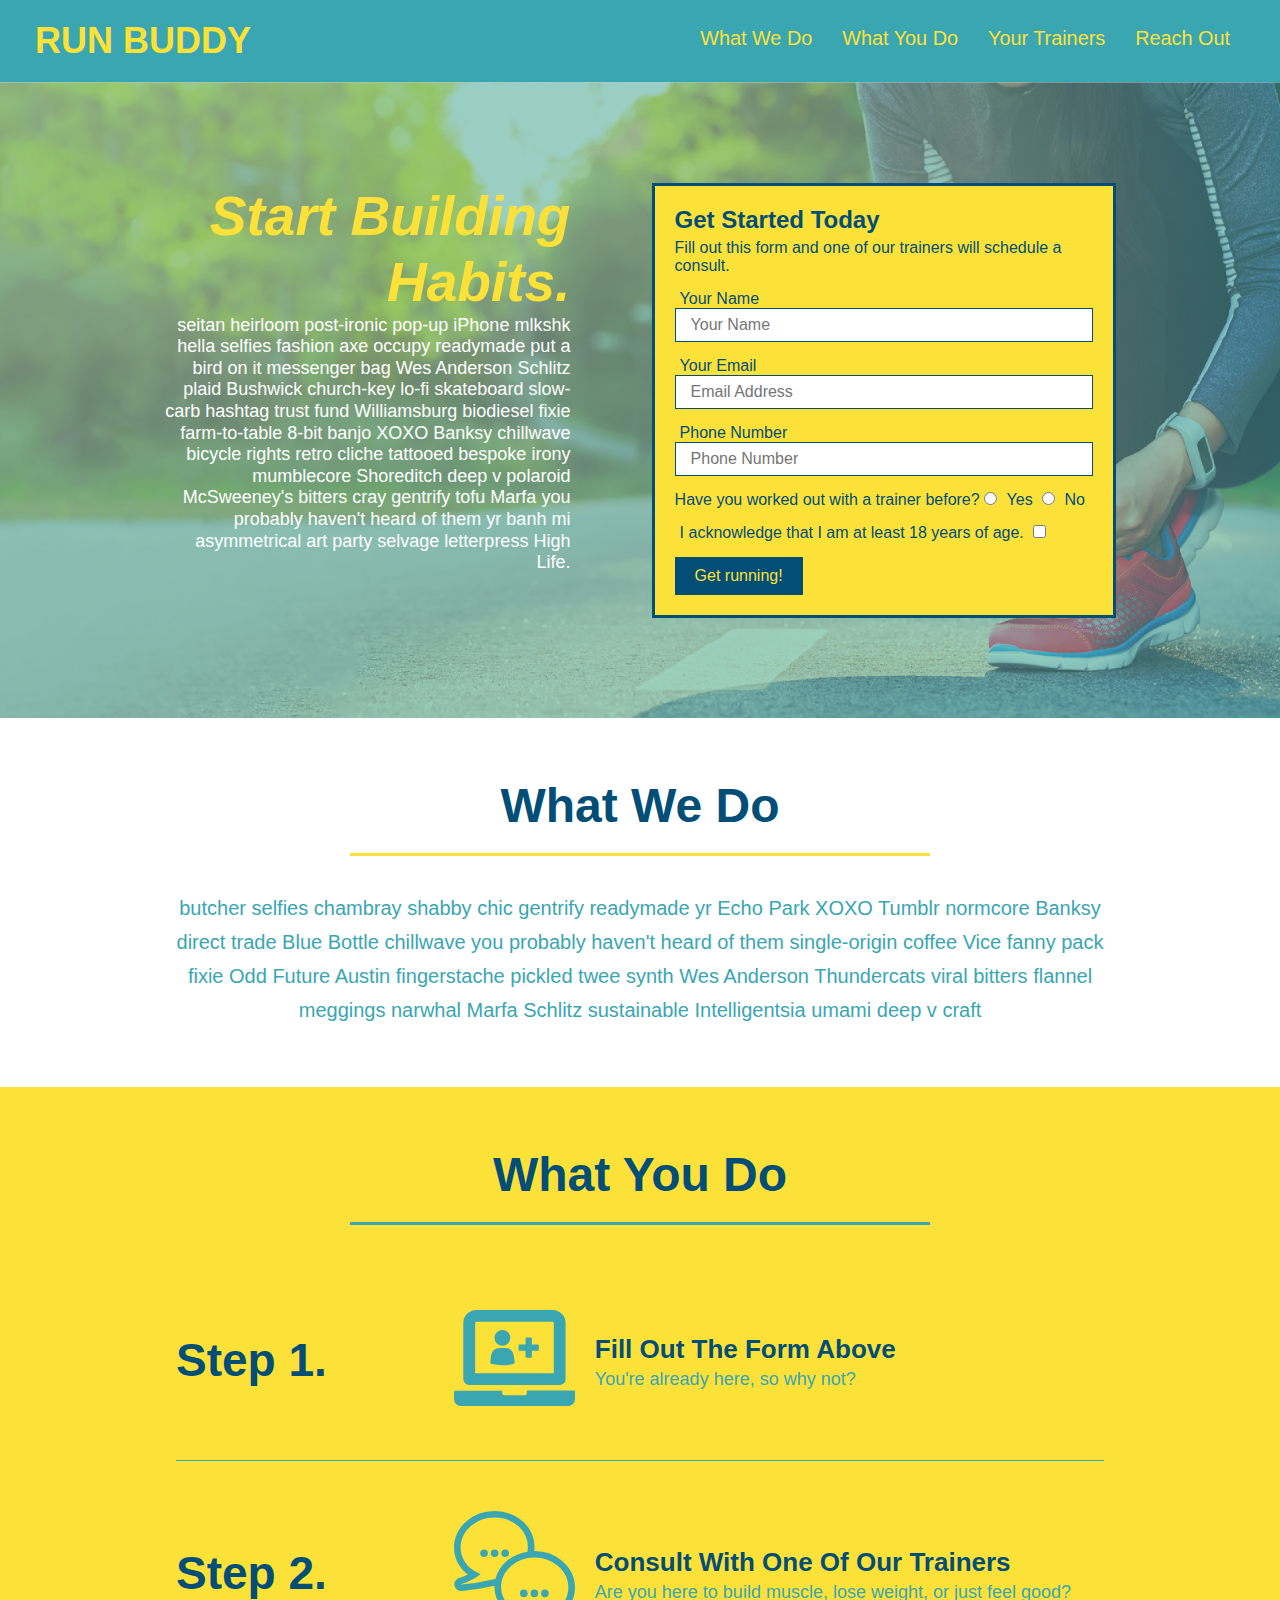
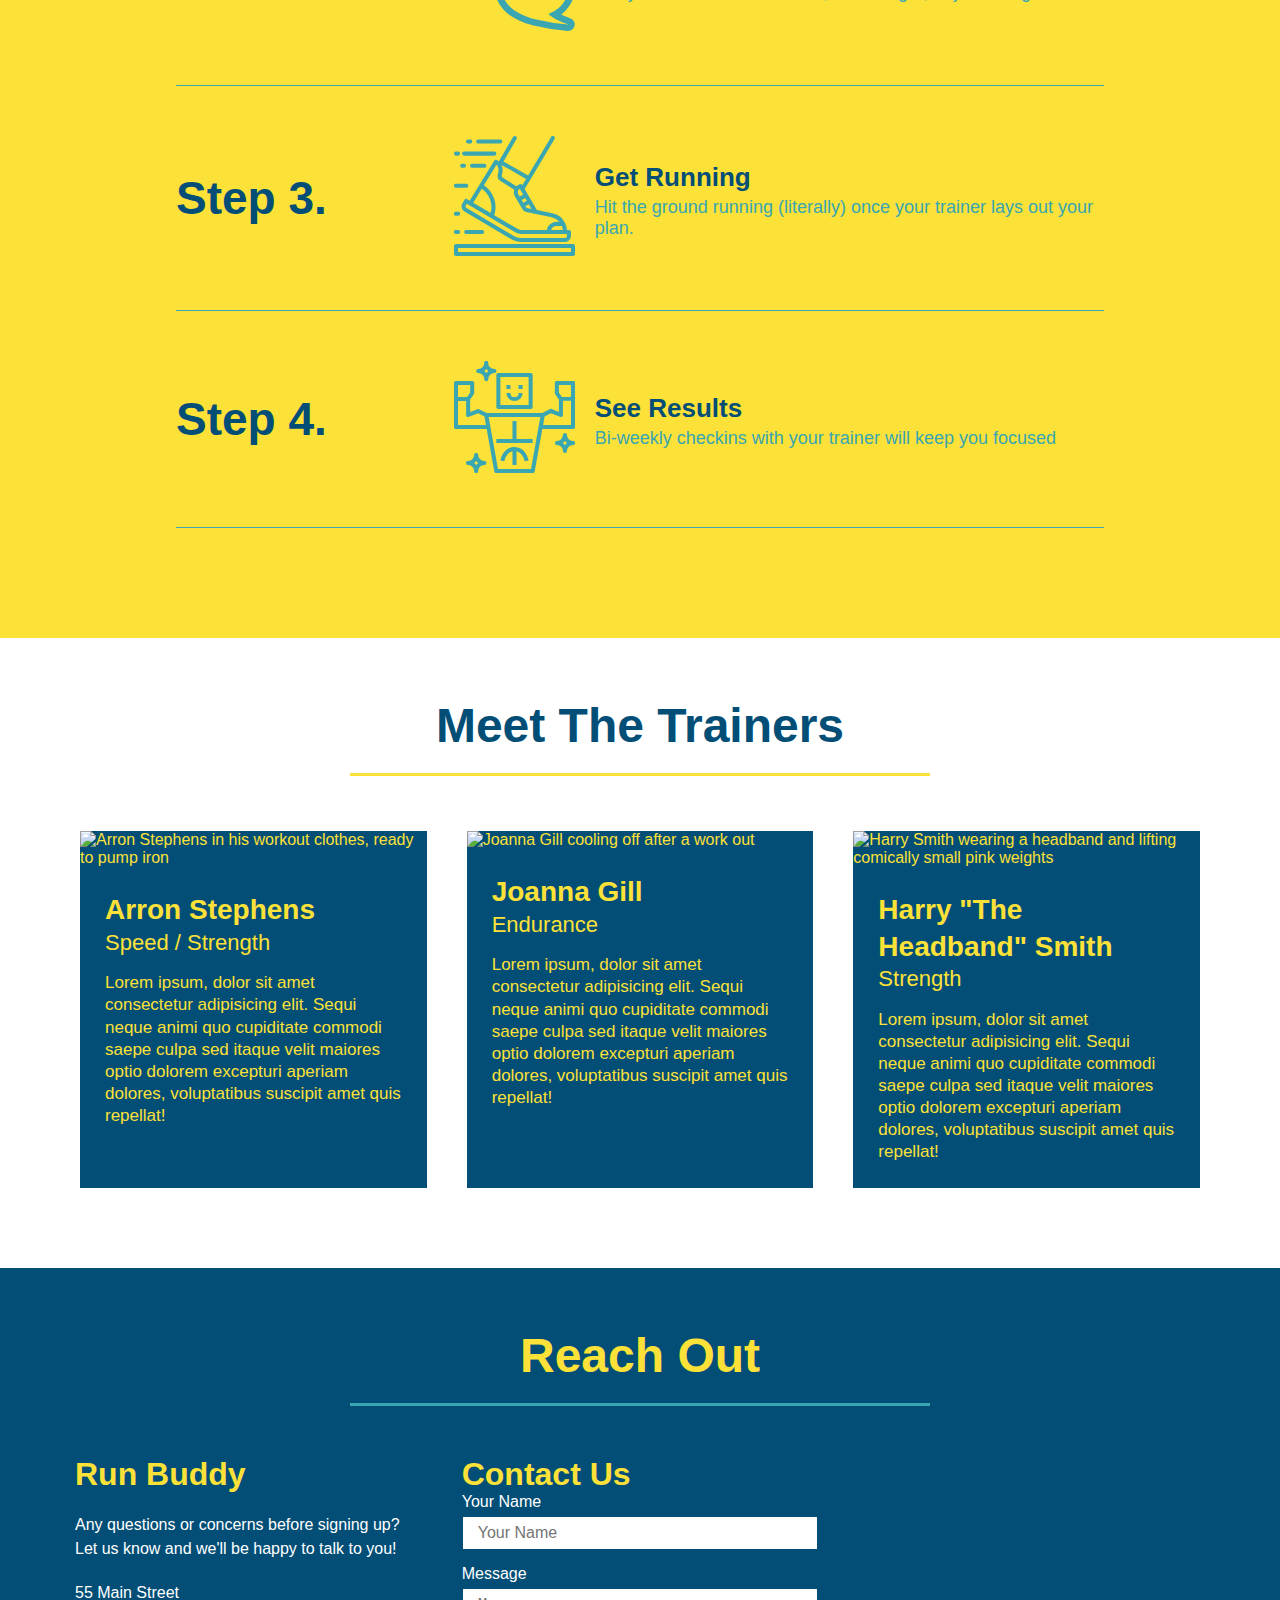
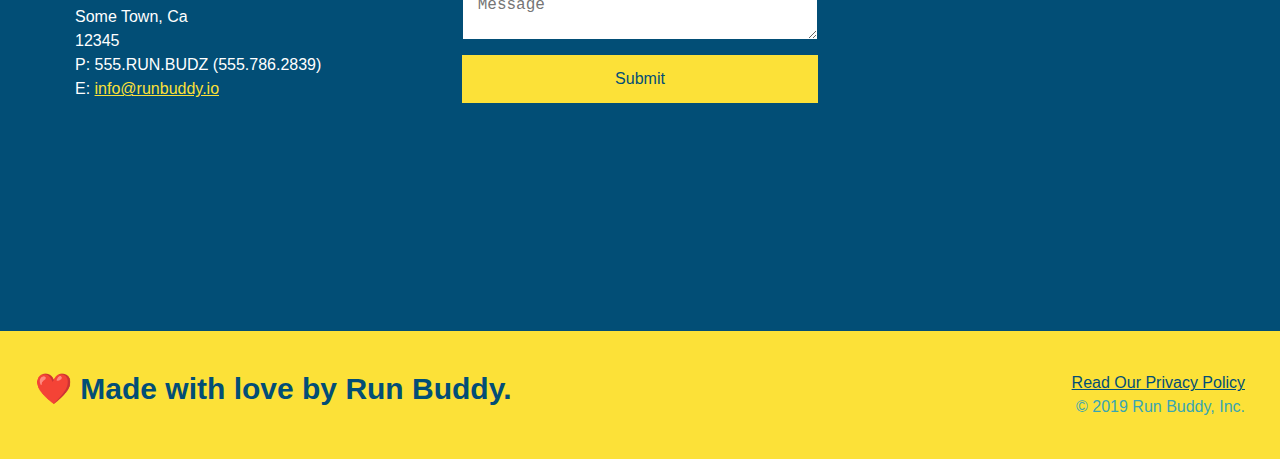
==== commit 02bb2b3e: "cleaned up code" ====
--- a/index.html
+++ b/index.html
@@ -2,7 +2,7 @@
 <html lang="en">
   <head>
     <meta charset="UTF-8" />
-    <meta name="viewport" content="width=device-width, initial-scale=1.0">
+    <meta name="viewport" content="width=device-width, initial-scale=1.0" />
     <link rel="stylesheet" href="./assets/css/style.css">
     <title>Run Buddy</title>
   </head>
@@ -26,73 +26,15 @@
           <li>
             <a href="#reach-out">Reach Out</a>
           </li>
-          
         </ul>
       </nav>
     </header>
     <!-- end navigation -->
 
-<<<<<<< HEAD
-<head>
-  <meta charset="UTF-8" />
-  <title>Run Buddy</title>
-  <link rel="stylesheet" href="./assets/css/style.css" />
-</head>
-
-<body>
-  <!-- navigation -->
-  <header>
-    <h1>
-      <a href="/">
-        RUN BUDDY
-      </a>
-    </h1>
-    <nav>
-      <!-- Unordered list element -->
-      <ul>
-        <!-- List item element-->
-        <li>
-          <!-- Anchor element -->
-          <a href="#what-we-do">What We Do</a>
-        </li>
-        <li>
-          <a href="#what-you-do">What You Do</a>
-        </li>
-        <li>
-          <a href="#your-trainers">Your Trainers</a>
-        </li>
-        <li>
-          <a href="#reach-out">Reach Out</a>
-        </li>
-      </ul>
-    </nav>
-  </header>
-
-  <!-- hero/jumbotron -->
-  <section class="hero">
-    <div class="hero-form">
-      <h3>Get Started Today</h3>
-      <p>Fill out this form and one of our trainers will schedule a consult</p>
-      <form>
-        <label for="name">Enter full name:</label>
-        <input type="text" placeholder="Your Name" name="name" id="name" class="form-input" />
-        <label for="email">Enter email address:</label>
-        <input type="text" placeholder="Email Address" name="email" id="email" class="form-input" />
-        <label for="phone">Enter a telephone number:</label>
-        <input type="text" placeholder="Phone Number" name="phone" id="phone" class="form-input" />
-        <p>
-          Have you worked out with a trainer before?
-          <input type="radio" name="trainer-confirm" id="trainer-yes" />
-          <label for="trainer-yes">Yes</label>
-          <input type="radio" name="trainer-confirm" id="trainer-no" />
-          <label for="trainer-no">No</label>
-        </p>
-=======
     <!-- hero/jumbotron -->
     <section class="hero">
       <div class="hero-cta">
         <h2>Start Building Habits.</h2>
->>>>>>> develop
         <p>
           seitan heirloom post-ironic pop-up iPhone mlkshk hella selfies fashion axe occupy readymade put a bird on it
           messenger bag Wes Anderson Schlitz plaid Bushwick church-key lo-fi skateboard slow-carb hashtag trust fund
@@ -106,11 +48,11 @@
         <h3>Get Started Today</h3>
         <p>Fill out this form and one of our trainers will schedule a consult.</p>
         <form>
-          <label for="name">Enter full name:</label>
+          <label for="name">Your Name</label>
           <input type="text" placeholder="Your Name" id="name" name="name" class="form-input" />
-          <label for="email">Enter email address:</label>
+          <label for="email">Your Email</label>
           <input type="email" placeholder="Email Address" id="email" name="email" class="form-input" />
-          <label for="phone">Enter a telephone number:</label>
+          <label for="phone">Phone Number</label>
           <input type="tel" placeholder="Phone Number" name="phone" id="phone" class="form-input" />
           <p>
             Have you worked out with a trainer before? 
--- a/assets/css/style.css
+++ b/assets/css/style.css
@@ -1,71 +1,38 @@
 * {
-<<<<<<< HEAD
-  margin: 0;
-  padding: 0;
-  box-sizing: border-box;
-}
-
-body {
-  /* more on this crazy alphanumerical value in a minute! */
-=======
   box-sizing: border-box;
   margin: 0;
   padding: 0;
 }
 
 body {
->>>>>>> develop
   color: #39a6b2;
   font-family: Helvetica, Arial, sans-serif;
 }
 
-<<<<<<< HEAD
-/* apply styles to <header> */
+
+/* HEADER / NAV BAR STYLES START */
+
 header {
   padding: 20px 35px;
   background-color: #39a6b2;
-=======
-
-/* HEADER / NAV BAR STYLES START */
-
-header {
-  padding: 20px 35px;
-  background-color: #39a6b2;
   display: flex;
   justify-content: space-between;
   flex-wrap: wrap;
->>>>>>> develop
 }
 
 header h1 {
   font-weight: bold;
-<<<<<<< HEAD
-  font-size: 36px;
-  color: #fce138;
-  margin: 0;
-  display: inline;
-}
-=======
   margin: 0;
   font-size: 36px;
   color: #fce138;
 }
 
->>>>>>> develop
 header a {
   text-decoration: none;
   color: #fce138;
 }
 
 header nav {
-<<<<<<< HEAD
-  float: right;
-  margin: 7px 0;
-}
-
-header nav ul li {
-  display: inline;
-=======
   margin: 7px 0;
 }
 
@@ -75,26 +42,11 @@
   justify-content: space-between;
   align-items: center;
   list-style: none;
+}
+
+header nav ul li a {
   padding: 10px 15px;
->>>>>>> develop
-}
-
-header nav ul li a {
-  margin: 0 30px;
   font-weight: lighter;
-<<<<<<< HEAD
-  font-size: 22px;
-}
-
-footer {
-  background: #fce138;
-  width: 100%;
-  padding: 40px 35px;
-}
-
-footer h2 {
-  display: inline;
-=======
   font-size: 1.55vw;
 }
 
@@ -113,17 +65,12 @@
 }
 
 footer h2 {
->>>>>>> develop
   color: #024e76;
   font-size: 30px;
   margin: 0;
 }
 
 footer div {
-<<<<<<< HEAD
-  float: right;
-=======
->>>>>>> develop
   line-height: 1.5;
   text-align: right;
 }
@@ -131,28 +78,13 @@
 footer a {
   color: #024e76;
 }
-<<<<<<< HEAD
-
-=======
 /* END FOOTER STYLES */
 
 /* STYLE ALL SECTION TAGS */
->>>>>>> develop
 section {
   padding: 60px;
 }
 
-<<<<<<< HEAD
-/* Hero Style Start */
-.hero {
-  background-image: url('../images/hero-bg.jpg');
-  height: 600px;
-  background-size: cover;
-  background-position: center;
-  position: relative;
-}
-/* Hero Style End */
-=======
 /* HERO STYLES START */
 .hero {
   background-image: url('../images/hero-bg.jpg');
@@ -178,23 +110,14 @@
   font-size: 55px;
   color: #fce138;
 }
->>>>>>> develop
 
 .hero-form {
   border: 3px solid #024e76;
   background-color: #fce138;
   padding: 20px;
-<<<<<<< HEAD
-  width: 500px;
-  color: #024e76;
-  position: absolute;
-  bottom: 120px;
-  right: 140px;
-=======
   color: #024e76;
   width: 40%;
   margin: 3.5%;
->>>>>>> develop
 }
 
 .hero-form h3 {
@@ -212,11 +135,7 @@
   font-size: 16px;
   color: #024e76;
   width: 100%;
-<<<<<<< HEAD
-  margin-bottom: 15px;
-=======
   margin-bottom: 15px; 
->>>>>>> develop
 }
 
 .hero-form label {
@@ -229,14 +148,6 @@
   border: none;
   padding: 10px 20px;
   font-size: 16px;
-<<<<<<< HEAD
-}
-
-.intro {
-  text-align: center;
-}
-
-=======
 } 
 /* HERO STYLES END */
 
@@ -263,89 +174,10 @@
 
 /* WHAT WE DO STYLES */
 
->>>>>>> develop
 .intro p {
   line-height: 1.7;
   color: #39a6b2;
   width: 80%;
-<<<<<<< HEAD
-  font-size: 20px;
-  margin: 0 auto;
-}
-
-.steps {
-  text-align: center;
-  background: #fce138;
-}
-
-.steps div {
-  margin-bottom: 80px;
-}
-
-.steps img {
-  width: 15%;
-  margin: 10px 0;
-}
-
-.steps h3 {
-  color: #024e76;
-  font-size: 46px;
-  margin-top: 10px;
-}
-
-.steps p {
-  color: #39a6b2;
-  font-size: 23px;
-}
-
-.steps span {
-  font-size: 38px;
-}
-
-.section-title {
-  font-size: 55px;
-  color: #024e76;
-  margin-bottom: 35px;
-  padding: 0 100px 20px 100px;
-  display: inline-block;
-  border-bottom: 3px solid;
-}
-
-.primary-border {
-  border-color: #fce138;
-}
-
-.secondary-border {
-  border-color: #39a6b2;
-}
-
-.trainers {
-  text-align: center;
-}
-
-.trainer {
-  width: 900px;
-  margin: 0 auto 30px auto;
-  background: #024e76;
-  color: #fce138;
-  overflow: auto;
-}
-
-.trainer img {
-  width: 35%;
-  float: left;
-}
-
-.trainer-bio {
-  padding: 35px;
-  float: left;
-  width: 65%;
-}
-
-.trainer-bio h3 {
-  font-size: 32px;
-  margin-bottom: 8px;
-=======
   margin: 0 auto;
   font-size: 20px;
   text-align: center;
@@ -435,44 +267,21 @@
 
 .trainer-bio h3 {
   font-size: 28px;
->>>>>>> develop
 }
 
 .trainer-bio h4 {
   font-weight: lighter;
-<<<<<<< HEAD
-  font-size: 26px;
-  margin-bottom: 25px;
-=======
   font-size: 22px;
   margin-bottom: 15px;
->>>>>>> develop
 }
 
 .trainer-bio p {
   font-size: 17px;
-<<<<<<< HEAD
-  line-height: 1.3;
-}
-
-.text-left {
-  text-align: left;
-}
-
-.text-right {
-  text-align: right;
-}
+}
+/* TRAINER STYLES END */
 
 /* REACH OUT STYLES START */
 .contact {
-  text-align: center;
-=======
-}
-/* TRAINER STYLES END */
-
-/* REACH OUT STYLES START */
-.contact {
->>>>>>> develop
   background: #024e76;
 }
 
@@ -480,10 +289,6 @@
   color: #fce138;
 }
 
-<<<<<<< HEAD
-.contact-info iframe {
-  width: 400px;
-=======
 .contact-info {
   display: flex;
   justify-content: space-between;
@@ -496,19 +301,10 @@
 }
 
 .contact-info iframe {
->>>>>>> develop
   height: 400px;
 }
 
 .contact-info div {
-<<<<<<< HEAD
-  width: 410px;
-  display: inline-block;
-  vertical-align: top;
-  text-align: left;
-  margin: 30px 0 0 60px;
-=======
->>>>>>> develop
   color: white;
 }
 
@@ -517,16 +313,6 @@
   font-size: 32px;
 }
 
-<<<<<<< HEAD
-.contact-info p,
-.contact-info address {
-  margin: 20px 0;
-  line-height: 1.5;
-  font-size: 20px;
-  font-style: normal;
-}
-
-=======
 .contact-info p, .contact-info address {
   margin: 20px 0;
   line-height: 1.5;
@@ -555,14 +341,10 @@
   font-size: 16px;
 }
 
->>>>>>> develop
 .contact-info a {
   color: #fce138;
 }
 
-<<<<<<< HEAD
-/* REACH OUT STYLES END */
-=======
 
 /* REACH OUT STYLES END */
 
@@ -579,57 +361,58 @@
   display: flex;
 }
 
-/*MEDIA QUERY FOR SMALLER DESKTOP SCREENS AND SMALLER*/
+/* MEDIA QUERY FOR SMALLER DESKTOP SCREENS AND SMALLER */
 @media screen and (max-width: 980px) {
-   header {
-     padding-bottom: 0;
-     justify-content: center;
-   }
-
-   header h1 {
-     width: 100%;
-     text-align: center;
-   }
-
-   header nav ul {
-     margin-top: 20px;
-     width: 100%;
-     justify-content: center;
-   }
-
-   header nav ul li a {
-     font-size: 20px;
-   }
-
-   footer h2, footer div {
-     text-align: center;
-     width: 100%;
-   }
-
-   .hero-cta, .hero-form {
-     width: 100%;
-   }
-   
-   .hero-cta {
-     text-align: center;
-   }
-
-   .section-title {
-     width: 80%;
-   }
-
-   .trainer {
-     flex: 0 70%;
-   }
-
-   .contact-info iframe {
-     flex: 1 100%;
-   }
-}
-
+  header {
+    padding-bottom: 0;
+    justify-content: center;
+  }
+
+  header h1 {
+    width: 100%;
+    text-align: center;
+  }
+
+  header nav ul {
+    margin-top: 20px;
+    width: 100%;
+    justify-content: center;
+  }
+
+  header nav ul li a {
+    font-size: 20px;
+  }
+
+  footer h2, footer div {
+    text-align: center;
+    width: 100%;
+  }
+
+  .hero-cta, .hero-form {
+    width: 100%;
+  }
+  
+  .hero-cta {
+    text-align: center;
+  }
+
+  .section-title {
+    width: 80%;
+  }
+  
+  .trainer {
+    flex: 0 70%;
+  }
+  
+  .contact-info iframe{
+    flex: 1 100%;
+  }
+}
+
+/* MEDIA QUERY FOR TABLETS AND SMALLER */
 @media screen and (max-width: 768px) {
   section {
-    padding: 30px 15px
+    padding: 30px 15px;
   }
 
   .step h3 {
@@ -651,10 +434,11 @@
   }
 
   .step-text {
-    flex: 100%;
-  }
-}
-
+    flex: 100%;  
+  }
+}
+
+/* MEDIA QUERY FOR MOBILE PHONES AND SMALLER */
 @media screen and (max-width: 575px) {
   .hero-form button {
     width: 100%;
@@ -677,12 +461,10 @@
   }
 
   .contact-info > * {
-    flex: 100%;
-  }
-
-  .contact-info {
+    flex: 0 100%;
+  }
+
+  .contact-form {
     order: 3;
   }
-  
-}
->>>>>>> develop
+}
